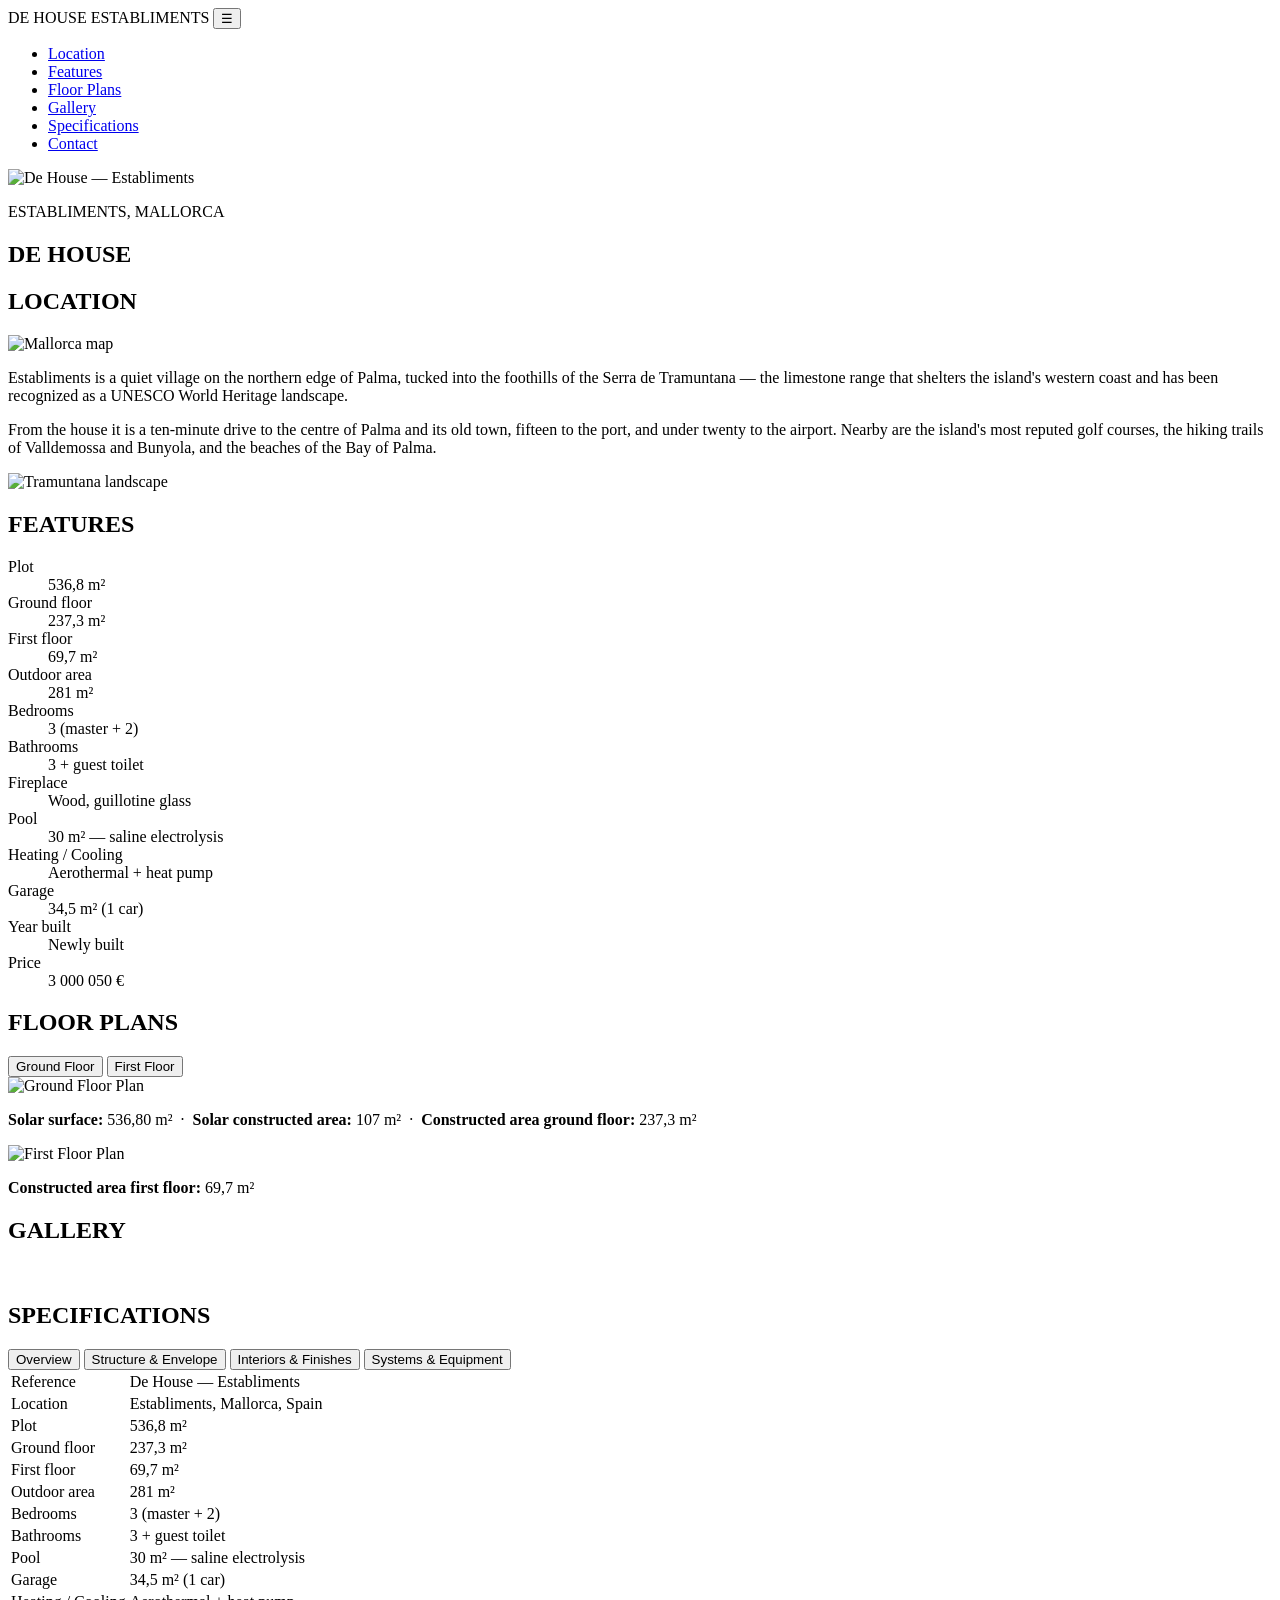
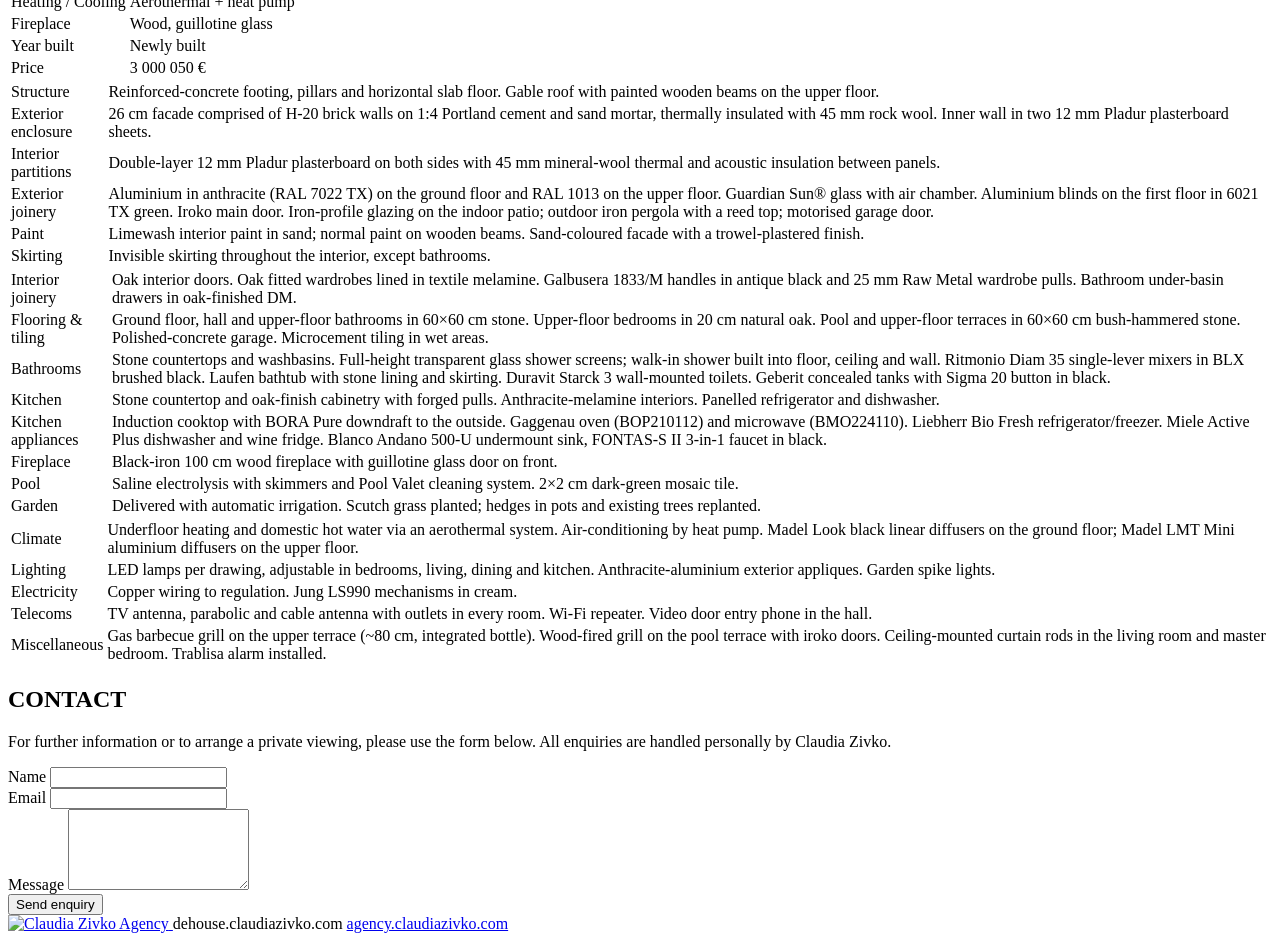
==== index.html @ dafb0674 "image" ====
<!DOCTYPE html>
<html lang="en">
<head>
  <meta charset="UTF-8">
  <meta name="viewport" content="width=device-width, initial-scale=1.0">
  <title>DE HOUSE — Establiments, Mallorca</title>
  <link rel="stylesheet" href="colors_and_type.css">
  <link rel="stylesheet" href="style.css">
</head>
<body>

  <!-- NAV -->
  <nav class="site-nav" id="site-nav">
    <span class="nav-house-name">DE HOUSE ESTABLIMENTS</span>
    <button class="nav-hamburger" id="nav-hamburger" aria-label="Menu">&#9776;</button>
    <ul class="nav-links" id="nav-links">
      <li><a href="#location">Location</a></li>
      <li><a href="#features">Features</a></li>
      <li><a href="#floorplans">Floor Plans</a></li>
      <li><a href="#gallery">Gallery</a></li>
      <li><a href="#specs">Specifications</a></li>
      <li><a href="#contact">Contact</a></li>
    </ul>
  </nav>

  <!-- HERO -->
  <section class="hero" id="hero">
    <img src="photos/1.jpg" alt="De House — Establiments" class="hero-bg">
    <div class="hero-overlay"></div>
    <div class="hero-caption">
      <p class="hero-location">ESTABLIMENTS, MALLORCA</p>
      <h1 class="hero-title">DE HOUSE</h1>
    </div>
  </section>

  <!-- LOCATION -->
  <section class="section" id="location">
    <div class="section-inner">
      <h2 class="section-title">LOCATION</h2>
      <div class="location-layout">
        <div class="location-top">
          <div class="location-map-col">
            <img src="photos/mallorca-map.png" alt="Mallorca map" class="map-img">
          </div>
          <div class="location-copy-col">
            <p class="location-copy">Establiments is a quiet village on the northern edge of Palma, tucked into the foothills of the Serra de Tramuntana — the limestone range that shelters the island's western coast and has been recognized as a UNESCO World Heritage landscape.</p>
            <p class="location-copy">From the house it is a ten-minute drive to the centre of Palma and its old town, fifteen to the port, and under twenty to the airport. Nearby are the island's most reputed golf courses, the hiking trails of Valldemossa and Bunyola, and the beaches of the Bay of Palma.</p>
          </div>
        </div>
        <div class="location-landscape">
          <img src="photos/tramuntana.jpg" alt="Tramuntana landscape" class="landscape-img">
        </div>
      </div>
    </div>
  </section>

  <!-- FEATURES -->
  <section class="section section-alt" id="features">
    <div class="section-inner">
      <h2 class="section-title">FEATURES</h2>
      <div class="features-grid">
        <dl class="feature-list">
          <div class="feature-item"><dt>Plot</dt><dd>536,8 m²</dd></div>
          <div class="feature-item"><dt>Ground floor</dt><dd>237,3 m²</dd></div>
          <div class="feature-item"><dt>First floor</dt><dd>69,7 m²</dd></div>
          <div class="feature-item"><dt>Outdoor area</dt><dd>281 m²</dd></div>
          <div class="feature-item"><dt>Bedrooms</dt><dd>3 (master + 2)</dd></div>
          <div class="feature-item"><dt>Bathrooms</dt><dd>3 + guest toilet</dd></div>
          <div class="feature-item"><dt>Fireplace</dt><dd>Wood, guillotine glass</dd></div>
          <div class="feature-item"><dt>Pool</dt><dd>30 m² — saline electrolysis</dd></div>
          <div class="feature-item"><dt>Heating / Cooling</dt><dd>Aerothermal + heat pump</dd></div>
          <div class="feature-item"><dt>Garage</dt><dd>34,5 m² (1 car)</dd></div>
          <div class="feature-item"><dt>Year built</dt><dd>Newly built</dd></div>
          <div class="feature-item"><dt>Price</dt><dd>3 000 050 €</dd></div>
        </dl>
      </div>
    </div>
  </section>

  <!-- FLOOR PLANS -->
  <section class="section" id="floorplans">
    <div class="section-inner">
      <h2 class="section-title">FLOOR PLANS</h2>
      <div class="tabs">
        <button class="tab-btn active" data-tab="ground">Ground Floor</button>
        <button class="tab-btn" data-tab="first">First Floor</button>
      </div>
      <div class="tab-panels">
        <div class="tab-panel active" id="tab-ground">
          <img src="photos/Ground-Floor.png" alt="Ground Floor Plan" class="floorplan-img">
          <p class="floorplan-legend"><strong>Solar surface:</strong> 536,80 m² &nbsp;·&nbsp; <strong>Solar constructed area:</strong> 107 m² &nbsp;·&nbsp; <strong>Constructed area ground floor:</strong> 237,3 m²</p>
        </div>
        <div class="tab-panel" id="tab-first">
          <img src="photos/First-Floor.png" alt="First Floor Plan" class="floorplan-img">
          <p class="floorplan-legend"><strong>Constructed area first floor:</strong> 69,7 m²</p>
        </div>
      </div>
    </div>
  </section>

  <!-- GALLERY -->
  <section class="section section-alt" id="gallery">
    <div class="section-inner">
      <h2 class="section-title">GALLERY</h2>
      <div class="photo-grid" id="gallery-grid">
        <img src="photos/2.jpg" alt="" class="grid-photo" data-index="0">
        <img src="photos/3.jpg" alt="" class="grid-photo" data-index="1">
        <img src="photos/5.jpg" alt="" class="grid-photo" data-index="2">
        <img src="photos/6.jpg" alt="" class="grid-photo" data-index="3">
        <img src="photos/8.jpg" alt="" class="grid-photo" data-index="4">
        <img src="photos/9.jpg" alt="" class="grid-photo" data-index="5">
        <img src="photos/10.jpg" alt="" class="grid-photo" data-index="6">
        <img src="photos/11.jpg" alt="" class="grid-photo" data-index="7">
        <img src="photos/13.jpg" alt="" class="grid-photo" data-index="8">
        <img src="photos/14.jpg" alt="" class="grid-photo" data-index="9">
        <img src="photos/15.jpg" alt="" class="grid-photo" data-index="10">
        <img src="photos/17.jpg" alt="" class="grid-photo" data-index="11">
        <img src="photos/18.jpg" alt="" class="grid-photo" data-index="12">
        <img src="photos/19.jpg" alt="" class="grid-photo" data-index="13">
        <img src="photos/21.jpg" alt="" class="grid-photo" data-index="14">
        <img src="photos/23.jpg" alt="" class="grid-photo" data-index="15">
        <img src="photos/24.jpg" alt="" class="grid-photo" data-index="16">
        <img src="photos/26.jpg" alt="" class="grid-photo" data-index="17">
      </div>
    </div>
  </section>

  <!-- SPECIFICATIONS -->
  <section class="section" id="specs">
    <div class="section-inner">
      <h2 class="section-title">SPECIFICATIONS</h2>
      <div class="specs-tabs">
        <button class="spec-tab-btn active" data-spec="overview">Overview</button>
        <button class="spec-tab-btn" data-spec="structure">Structure &amp; Envelope</button>
        <button class="spec-tab-btn" data-spec="interiors">Interiors &amp; Finishes</button>
        <button class="spec-tab-btn" data-spec="systems">Systems &amp; Equipment</button>
      </div>

      <!-- Tab: Overview -->
      <div class="spec-tab-panel active" id="spec-overview">
        <table class="specs-table">
          <tbody>
            <tr><td class="spec-label">Reference</td><td>De House — Establiments</td></tr>
            <tr><td class="spec-label">Location</td><td>Establiments, Mallorca, Spain</td></tr>
            <tr><td class="spec-label">Plot</td><td>536,8 m²</td></tr>
            <tr><td class="spec-label">Ground floor</td><td>237,3 m²</td></tr>
            <tr><td class="spec-label">First floor</td><td>69,7 m²</td></tr>
            <tr><td class="spec-label">Outdoor area</td><td>281 m²</td></tr>
            <tr><td class="spec-label">Bedrooms</td><td>3 (master + 2)</td></tr>
            <tr><td class="spec-label">Bathrooms</td><td>3 + guest toilet</td></tr>
            <tr><td class="spec-label">Pool</td><td>30 m² — saline electrolysis</td></tr>
            <tr><td class="spec-label">Garage</td><td>34,5 m² (1 car)</td></tr>
            <tr><td class="spec-label">Heating / Cooling</td><td>Aerothermal + heat pump</td></tr>
            <tr><td class="spec-label">Fireplace</td><td>Wood, guillotine glass</td></tr>
            <tr><td class="spec-label">Year built</td><td>Newly built</td></tr>
            <tr><td class="spec-label">Price</td><td>3 000 050 €</td></tr>
          </tbody>
        </table>
      </div>

      <!-- Tab: Structure & Envelope -->
      <div class="spec-tab-panel" id="spec-structure">
        <table class="specs-table">
          <tbody>
            <tr><td class="spec-label">Structure</td><td>Reinforced-concrete footing, pillars and horizontal slab floor. Gable roof with painted wooden beams on the upper floor.</td></tr>
            <tr><td class="spec-label">Exterior enclosure</td><td>26 cm facade comprised of H-20 brick walls on 1:4 Portland cement and sand mortar, thermally insulated with 45 mm rock wool. Inner wall in two 12 mm Pladur plasterboard sheets.</td></tr>
            <tr><td class="spec-label">Interior partitions</td><td>Double-layer 12 mm Pladur plasterboard on both sides with 45 mm mineral-wool thermal and acoustic insulation between panels.</td></tr>
            <tr><td class="spec-label">Exterior joinery</td><td>Aluminium in anthracite (RAL 7022 TX) on the ground floor and RAL 1013 on the upper floor. Guardian Sun® glass with air chamber. Aluminium blinds on the first floor in 6021 TX green. Iroko main door. Iron-profile glazing on the indoor patio; outdoor iron pergola with a reed top; motorised garage door.</td></tr>
            <tr><td class="spec-label">Paint</td><td>Limewash interior paint in sand; normal paint on wooden beams. Sand-coloured facade with a trowel-plastered finish.</td></tr>
            <tr><td class="spec-label">Skirting</td><td>Invisible skirting throughout the interior, except bathrooms.</td></tr>
          </tbody>
        </table>
      </div>

      <!-- Tab: Interiors & Finishes -->
      <div class="spec-tab-panel" id="spec-interiors">
        <table class="specs-table">
          <tbody>
            <tr><td class="spec-label">Interior joinery</td><td>Oak interior doors. Oak fitted wardrobes lined in textile melamine. Galbusera 1833/M handles in antique black and 25 mm Raw Metal wardrobe pulls. Bathroom under-basin drawers in oak-finished DM.</td></tr>
            <tr><td class="spec-label">Flooring &amp; tiling</td><td>Ground floor, hall and upper-floor bathrooms in 60×60 cm stone. Upper-floor bedrooms in 20 cm natural oak. Pool and upper-floor terraces in 60×60 cm bush-hammered stone. Polished-concrete garage. Microcement tiling in wet areas.</td></tr>
            <tr><td class="spec-label">Bathrooms</td><td>Stone countertops and washbasins. Full-height transparent glass shower screens; walk-in shower built into floor, ceiling and wall. Ritmonio Diam 35 single-lever mixers in BLX brushed black. Laufen bathtub with stone lining and skirting. Duravit Starck 3 wall-mounted toilets. Geberit concealed tanks with Sigma 20 button in black.</td></tr>
            <tr><td class="spec-label">Kitchen</td><td>Stone countertop and oak-finish cabinetry with forged pulls. Anthracite-melamine interiors. Panelled refrigerator and dishwasher.</td></tr>
            <tr><td class="spec-label">Kitchen appliances</td><td>Induction cooktop with BORA Pure downdraft to the outside. Gaggenau oven (BOP210112) and microwave (BMO224110). Liebherr Bio Fresh refrigerator/freezer. Miele Active Plus dishwasher and wine fridge. Blanco Andano 500-U undermount sink, FONTAS-S II 3-in-1 faucet in black.</td></tr>
            <tr><td class="spec-label">Fireplace</td><td>Black-iron 100 cm wood fireplace with guillotine glass door on front.</td></tr>
            <tr><td class="spec-label">Pool</td><td>Saline electrolysis with skimmers and Pool Valet cleaning system. 2×2 cm dark-green mosaic tile.</td></tr>
            <tr><td class="spec-label">Garden</td><td>Delivered with automatic irrigation. Scutch grass planted; hedges in pots and existing trees replanted.</td></tr>
          </tbody>
        </table>
      </div>

      <!-- Tab: Systems & Equipment -->
      <div class="spec-tab-panel" id="spec-systems">
        <table class="specs-table">
          <tbody>
            <tr><td class="spec-label">Climate</td><td>Underfloor heating and domestic hot water via an aerothermal system. Air-conditioning by heat pump. Madel Look black linear diffusers on the ground floor; Madel LMT Mini aluminium diffusers on the upper floor.</td></tr>
            <tr><td class="spec-label">Lighting</td><td>LED lamps per drawing, adjustable in bedrooms, living, dining and kitchen. Anthracite-aluminium exterior appliques. Garden spike lights.</td></tr>
            <tr><td class="spec-label">Electricity</td><td>Copper wiring to regulation. Jung LS990 mechanisms in cream.</td></tr>
            <tr><td class="spec-label">Telecoms</td><td>TV antenna, parabolic and cable antenna with outlets in every room. Wi-Fi repeater. Video door entry phone in the hall.</td></tr>
            <tr><td class="spec-label">Miscellaneous</td><td>Gas barbecue grill on the upper terrace (~80 cm, integrated bottle). Wood-fired grill on the pool terrace with iroko doors. Ceiling-mounted curtain rods in the living room and master bedroom. Trablisa alarm installed.</td></tr>
          </tbody>
        </table>
      </div>
    </div>
  </section>

  <!-- CONTACT -->
  <section class="section section-alt" id="contact">
    <div class="section-inner section-contact">
      <h2 class="section-title">CONTACT</h2>
      <p class="body-copy contact-intro">For further information or to arrange a private viewing, please use the form below. All enquiries are handled personally by Claudia Zivko.</p>
      <form class="contact-form" id="contact-form" action="https://formspree.io/f/mkokyreq" method="POST">
        <div class="form-group">
          <label for="name">Name</label>
          <input type="text" id="name" name="name" required autocomplete="name">
        </div>
        <div class="form-group">
          <label for="email">Email</label>
          <input type="email" id="email" name="email" required autocomplete="email">
        </div>
        <div class="form-group">
          <label for="message">Message</label>
          <textarea id="message" name="message" rows="5" required></textarea>
        </div>
        <button type="submit" class="submit-btn">Send enquiry</button>
      </form>
      <p class="contact-success" id="contact-success" hidden>Thank you. Claudia will be in touch shortly.</p>
    </div>
  </section>

  <!-- FOOTER -->
  <footer class="site-footer" id="site-footer">
    <div class="footer-inner">
      <a href="https://agency.claudiazivko.com/" class="footer-agency-link">
        <img src="assets/logo-horizontal.png" alt="Claudia Zivko Agency" class="footer-logo">
      </a>
      <span class="footer-url">dehouse.claudiazivko.com</span>
      <a href="https://agency.claudiazivko.com/" class="footer-agency-link footer-agency-text">agency.claudiazivko.com</a>
    </div>
  </footer>

  <!-- LIGHTBOX -->
  <div class="lightbox" id="lightbox" hidden>
    <button class="lightbox-close" id="lightbox-close" aria-label="Close">&times;</button>
    <button class="lightbox-prev" id="lightbox-prev" aria-label="Previous">&#8592;</button>
    <img src="" alt="" class="lightbox-img" id="lightbox-img">
    <button class="lightbox-next" id="lightbox-next" aria-label="Next">&#8594;</button>
  </div>

  <script src="script.js"></script>
</body>
</html>
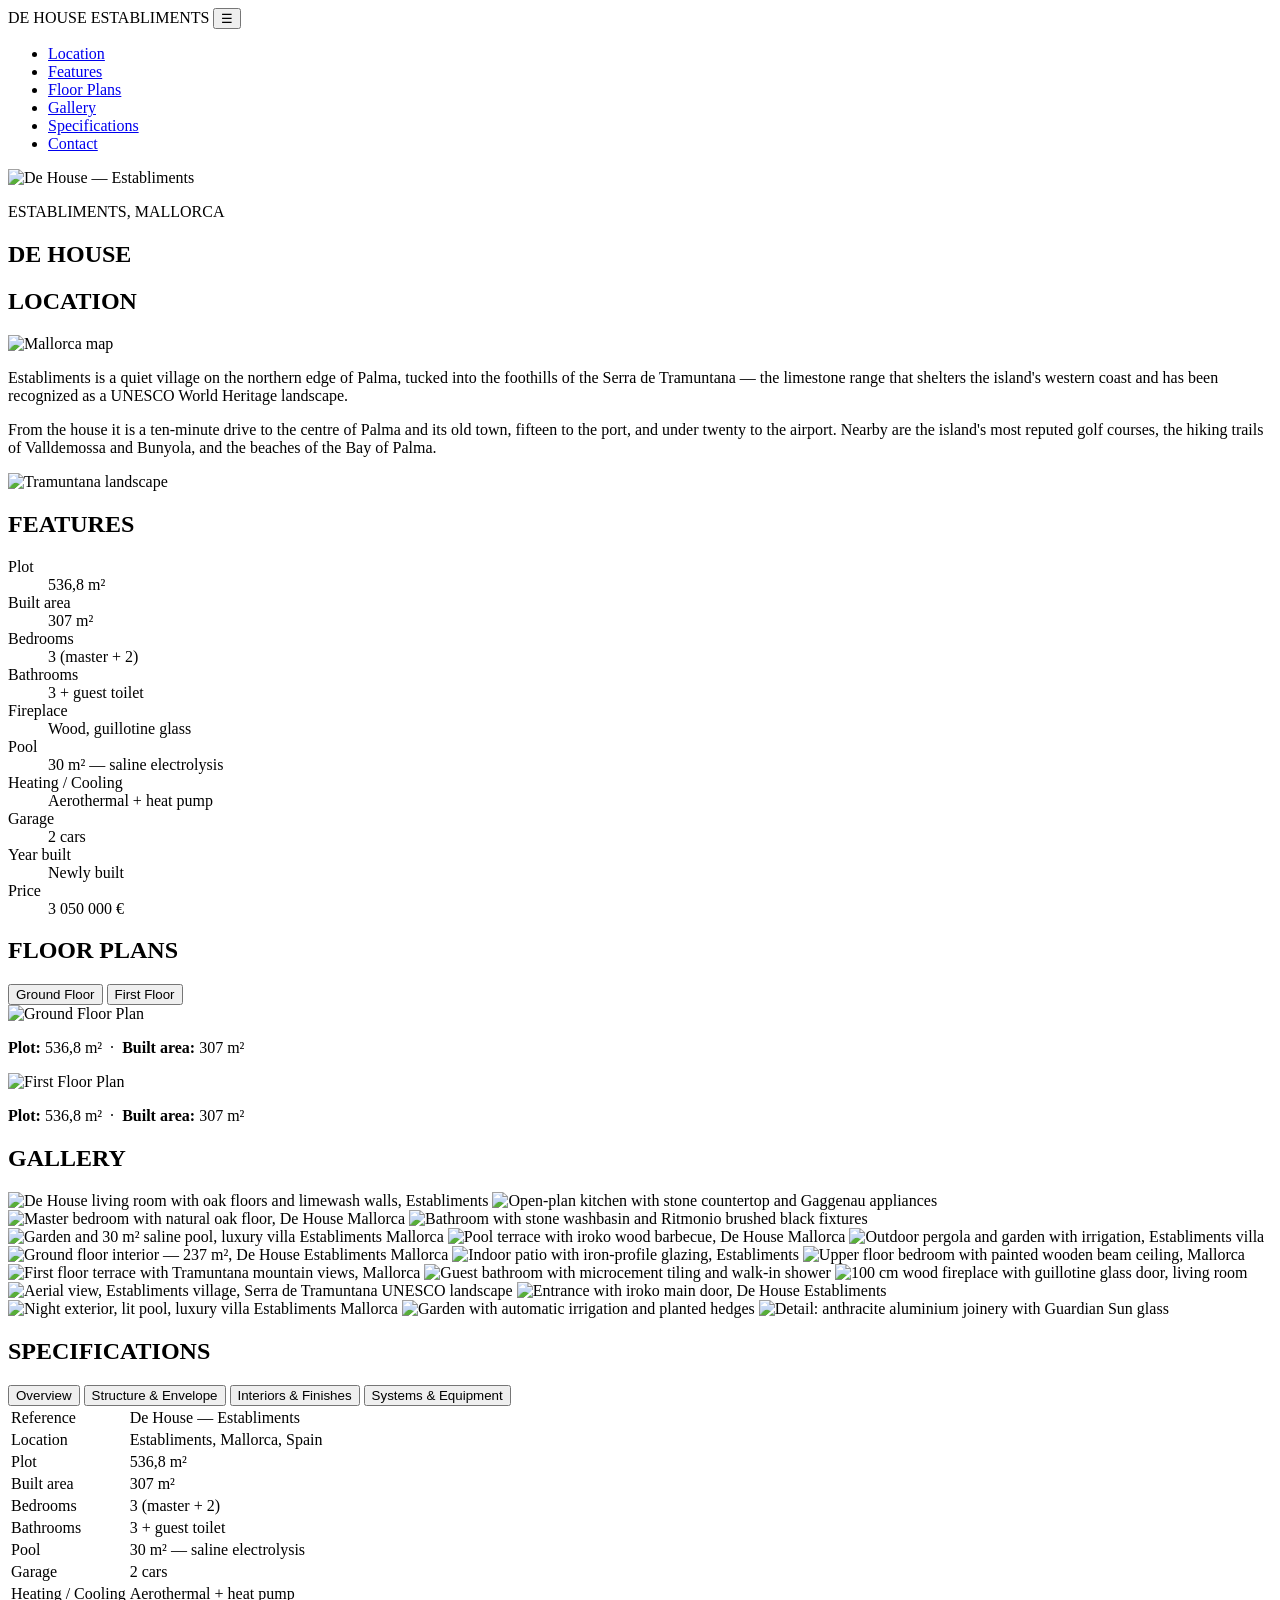
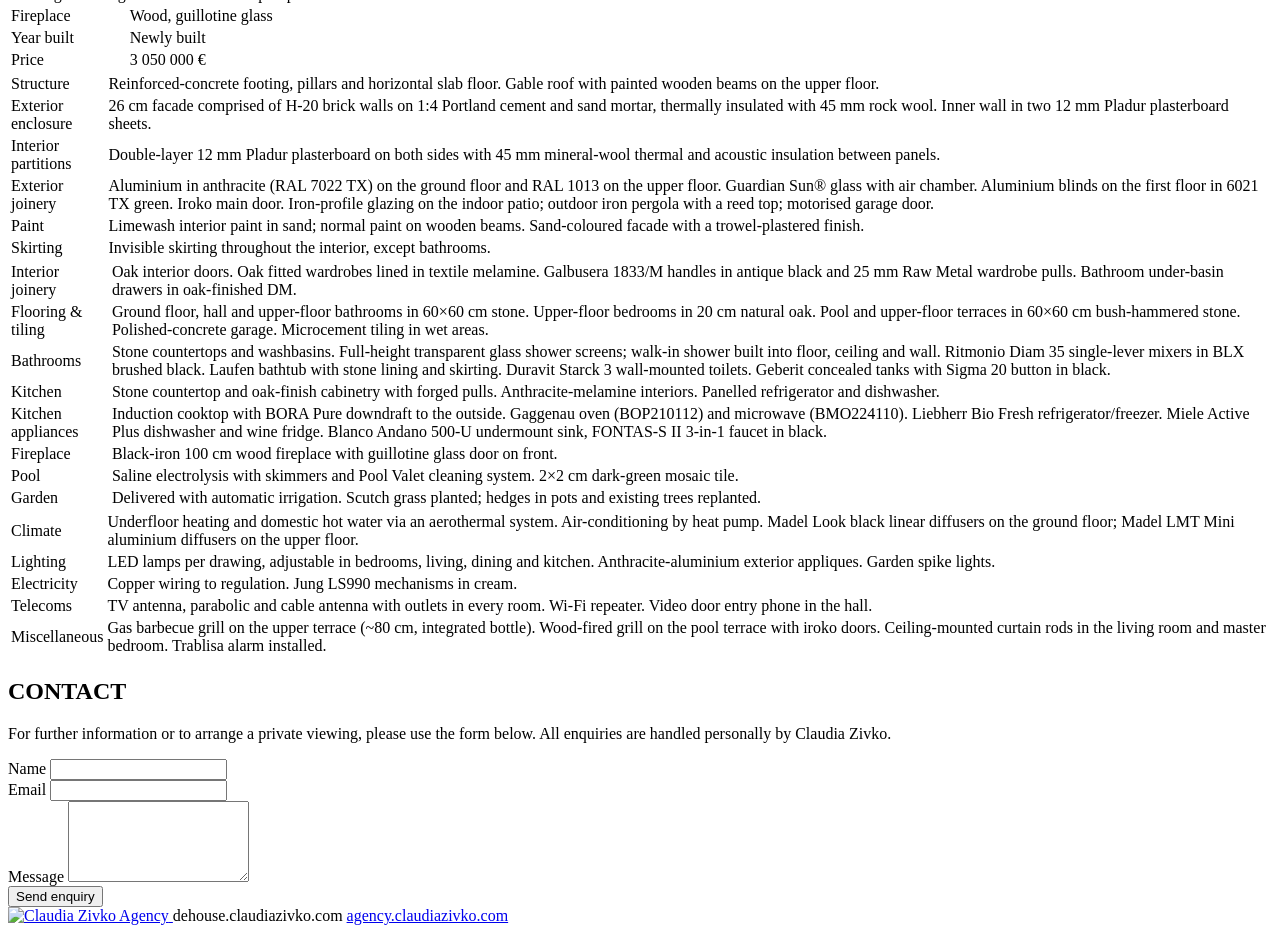
==== commit 4fce23d7: "Update property data: built area, price, garage, floor plan legends - Replace Ground/First floor + O" ====
--- a/index.html
+++ b/index.html
@@ -3,7 +3,39 @@
 <head>
   <meta charset="UTF-8">
   <meta name="viewport" content="width=device-width, initial-scale=1.0">
-  <title>DE HOUSE — Establiments, Mallorca</title>
+
+  <!-- Primary SEO -->
+  <title>De House — Luxury Villa for Sale in Establiments, Mallorca | 3 050 000 €</title>
+  <meta name="description" content="Newly built 3-bedroom luxury villa in Establiments, Mallorca. 536 m² plot, pool, Tramuntana views, 10 min from Palma. Priced at 3 050 000 €. Private sale.">
+  <meta name="robots" content="index, follow">
+  <link rel="canonical" href="https://dehouse.claudiazivko.com/">
+
+  <!-- Hreflang: English only, x-default signals international intent -->
+  <link rel="alternate" hreflang="x-default" href="https://dehouse.claudiazivko.com/">
+  <link rel="alternate" hreflang="en" href="https://dehouse.claudiazivko.com/">
+
+  <!-- Open Graph -->
+  <meta property="og:type" content="website">
+  <meta property="og:title" content="De House — Luxury Villa in Establiments, Mallorca">
+  <meta property="og:description" content="Newly built 3-bedroom villa with pool and Tramuntana views, 10 min from Palma. 536 m² plot. 3 050 000 €.">
+  <meta property="og:url" content="https://dehouse.claudiazivko.com/">
+  <meta property="og:image" content="https://dehouse.claudiazivko.com/photos/1.jpg">
+  <meta property="og:image:width" content="1200">
+  <meta property="og:image:height" content="800">
+  <meta property="og:locale" content="en_GB">
+  <meta property="og:locale:alternate" content="de_DE">
+  <meta property="og:locale:alternate" content="fr_FR">
+  <meta property="og:site_name" content="De House — Establiments">
+
+  <!-- Twitter Card -->
+  <meta name="twitter:card" content="summary_large_image">
+  <meta name="twitter:title" content="De House — Luxury Villa in Establiments, Mallorca">
+  <meta name="twitter:description" content="Newly built 3-bedroom villa with pool, 10 min from Palma. 536 m² plot. 3 050 000 €.">
+  <meta name="twitter:image" content="https://dehouse.claudiazivko.com/photos/1.jpg">
+
+  <!-- Google Search Console verification — replace with real code from GSC -->
+  <meta name="google-site-verification" content="FiU-iV3Y51I0BJJZxSwWlIxRJF8kvoWZKI1OLbs8O7E">
+
   <link rel="stylesheet" href="colors_and_type.css">
   <link rel="stylesheet" href="style.css">
 </head>
@@ -61,17 +93,15 @@
       <div class="features-grid">
         <dl class="feature-list">
           <div class="feature-item"><dt>Plot</dt><dd>536,8 m²</dd></div>
-          <div class="feature-item"><dt>Ground floor</dt><dd>237,3 m²</dd></div>
-          <div class="feature-item"><dt>First floor</dt><dd>69,7 m²</dd></div>
-          <div class="feature-item"><dt>Outdoor area</dt><dd>281 m²</dd></div>
+          <div class="feature-item"><dt>Built area</dt><dd>307 m²</dd></div>
           <div class="feature-item"><dt>Bedrooms</dt><dd>3 (master + 2)</dd></div>
           <div class="feature-item"><dt>Bathrooms</dt><dd>3 + guest toilet</dd></div>
           <div class="feature-item"><dt>Fireplace</dt><dd>Wood, guillotine glass</dd></div>
           <div class="feature-item"><dt>Pool</dt><dd>30 m² — saline electrolysis</dd></div>
           <div class="feature-item"><dt>Heating / Cooling</dt><dd>Aerothermal + heat pump</dd></div>
-          <div class="feature-item"><dt>Garage</dt><dd>34,5 m² (1 car)</dd></div>
+          <div class="feature-item"><dt>Garage</dt><dd>2 cars</dd></div>
           <div class="feature-item"><dt>Year built</dt><dd>Newly built</dd></div>
-          <div class="feature-item"><dt>Price</dt><dd>3 000 050 €</dd></div>
+          <div class="feature-item"><dt>Price</dt><dd>3 050 000 €</dd></div>
         </dl>
       </div>
     </div>
@@ -88,11 +118,11 @@
       <div class="tab-panels">
         <div class="tab-panel active" id="tab-ground">
           <img src="photos/Ground-Floor.png" alt="Ground Floor Plan" class="floorplan-img">
-          <p class="floorplan-legend"><strong>Solar surface:</strong> 536,80 m² &nbsp;·&nbsp; <strong>Solar constructed area:</strong> 107 m² &nbsp;·&nbsp; <strong>Constructed area ground floor:</strong> 237,3 m²</p>
+          <p class="floorplan-legend"><strong>Plot:</strong> 536,8 m² &nbsp;·&nbsp; <strong>Built area:</strong> 307 m²</p>
         </div>
         <div class="tab-panel" id="tab-first">
           <img src="photos/First-Floor.png" alt="First Floor Plan" class="floorplan-img">
-          <p class="floorplan-legend"><strong>Constructed area first floor:</strong> 69,7 m²</p>
+          <p class="floorplan-legend"><strong>Plot:</strong> 536,8 m² &nbsp;·&nbsp; <strong>Built area:</strong> 307 m²</p>
         </div>
       </div>
     </div>
@@ -103,24 +133,24 @@
     <div class="section-inner">
       <h2 class="section-title">GALLERY</h2>
       <div class="photo-grid" id="gallery-grid">
-        <img src="photos/2.jpg" alt="" class="grid-photo" data-index="0">
-        <img src="photos/3.jpg" alt="" class="grid-photo" data-index="1">
-        <img src="photos/5.jpg" alt="" class="grid-photo" data-index="2">
-        <img src="photos/6.jpg" alt="" class="grid-photo" data-index="3">
-        <img src="photos/8.jpg" alt="" class="grid-photo" data-index="4">
-        <img src="photos/9.jpg" alt="" class="grid-photo" data-index="5">
-        <img src="photos/10.jpg" alt="" class="grid-photo" data-index="6">
-        <img src="photos/11.jpg" alt="" class="grid-photo" data-index="7">
-        <img src="photos/13.jpg" alt="" class="grid-photo" data-index="8">
-        <img src="photos/14.jpg" alt="" class="grid-photo" data-index="9">
-        <img src="photos/15.jpg" alt="" class="grid-photo" data-index="10">
-        <img src="photos/17.jpg" alt="" class="grid-photo" data-index="11">
-        <img src="photos/18.jpg" alt="" class="grid-photo" data-index="12">
-        <img src="photos/19.jpg" alt="" class="grid-photo" data-index="13">
-        <img src="photos/21.jpg" alt="" class="grid-photo" data-index="14">
-        <img src="photos/23.jpg" alt="" class="grid-photo" data-index="15">
-        <img src="photos/24.jpg" alt="" class="grid-photo" data-index="16">
-        <img src="photos/26.jpg" alt="" class="grid-photo" data-index="17">
+        <img src="photos/2.jpg" alt="De House living room with oak floors and limewash walls, Establiments" class="grid-photo" data-index="0" loading="lazy">
+        <img src="photos/3.jpg" alt="Open-plan kitchen with stone countertop and Gaggenau appliances" class="grid-photo" data-index="1" loading="lazy">
+        <img src="photos/5.jpg" alt="Master bedroom with natural oak floor, De House Mallorca" class="grid-photo" data-index="2" loading="lazy">
+        <img src="photos/6.jpg" alt="Bathroom with stone washbasin and Ritmonio brushed black fixtures" class="grid-photo" data-index="3" loading="lazy">
+        <img src="photos/8.jpg" alt="Garden and 30 m² saline pool, luxury villa Establiments Mallorca" class="grid-photo" data-index="4" loading="lazy">
+        <img src="photos/9.jpg" alt="Pool terrace with iroko wood barbecue, De House Mallorca" class="grid-photo" data-index="5" loading="lazy">
+        <img src="photos/10.jpg" alt="Outdoor pergola and garden with irrigation, Establiments villa" class="grid-photo" data-index="6" loading="lazy">
+        <img src="photos/11.jpg" alt="Ground floor interior — 237 m², De House Establiments Mallorca" class="grid-photo" data-index="7" loading="lazy">
+        <img src="photos/13.jpg" alt="Indoor patio with iron-profile glazing, Establiments" class="grid-photo" data-index="8" loading="lazy">
+        <img src="photos/14.jpg" alt="Upper floor bedroom with painted wooden beam ceiling, Mallorca" class="grid-photo" data-index="9" loading="lazy">
+        <img src="photos/15.jpg" alt="First floor terrace with Tramuntana mountain views, Mallorca" class="grid-photo" data-index="10" loading="lazy">
+        <img src="photos/17.jpg" alt="Guest bathroom with microcement tiling and walk-in shower" class="grid-photo" data-index="11" loading="lazy">
+        <img src="photos/18.jpg" alt="100 cm wood fireplace with guillotine glass door, living room" class="grid-photo" data-index="12" loading="lazy">
+        <img src="photos/19.jpg" alt="Aerial view, Establiments village, Serra de Tramuntana UNESCO landscape" class="grid-photo" data-index="13" loading="lazy">
+        <img src="photos/21.jpg" alt="Entrance with iroko main door, De House Establiments" class="grid-photo" data-index="14" loading="lazy">
+        <img src="photos/23.jpg" alt="Night exterior, lit pool, luxury villa Establiments Mallorca" class="grid-photo" data-index="15" loading="lazy">
+        <img src="photos/24.jpg" alt="Garden with automatic irrigation and planted hedges" class="grid-photo" data-index="16" loading="lazy">
+        <img src="photos/26.jpg" alt="Detail: anthracite aluminium joinery with Guardian Sun glass" class="grid-photo" data-index="17" loading="lazy">
       </div>
     </div>
   </section>
@@ -143,17 +173,15 @@
             <tr><td class="spec-label">Reference</td><td>De House — Establiments</td></tr>
             <tr><td class="spec-label">Location</td><td>Establiments, Mallorca, Spain</td></tr>
             <tr><td class="spec-label">Plot</td><td>536,8 m²</td></tr>
-            <tr><td class="spec-label">Ground floor</td><td>237,3 m²</td></tr>
-            <tr><td class="spec-label">First floor</td><td>69,7 m²</td></tr>
-            <tr><td class="spec-label">Outdoor area</td><td>281 m²</td></tr>
+            <tr><td class="spec-label">Built area</td><td>307 m²</td></tr>
             <tr><td class="spec-label">Bedrooms</td><td>3 (master + 2)</td></tr>
             <tr><td class="spec-label">Bathrooms</td><td>3 + guest toilet</td></tr>
             <tr><td class="spec-label">Pool</td><td>30 m² — saline electrolysis</td></tr>
-            <tr><td class="spec-label">Garage</td><td>34,5 m² (1 car)</td></tr>
+            <tr><td class="spec-label">Garage</td><td>2 cars</td></tr>
             <tr><td class="spec-label">Heating / Cooling</td><td>Aerothermal + heat pump</td></tr>
             <tr><td class="spec-label">Fireplace</td><td>Wood, guillotine glass</td></tr>
             <tr><td class="spec-label">Year built</td><td>Newly built</td></tr>
-            <tr><td class="spec-label">Price</td><td>3 000 050 €</td></tr>
+            <tr><td class="spec-label">Price</td><td>3 050 000 €</td></tr>
           </tbody>
         </table>
       </div>
@@ -247,5 +275,54 @@
   </div>
 
   <script src="script.js"></script>
+
+  <!-- Structured Data: RealEstateListing schema for Google rich results -->
+  <script type="application/ld+json">
+  {
+    "@context": "https://schema.org",
+    "@type": "RealEstateListing",
+    "name": "De House — Establiments, Mallorca",
+    "description": "Newly built luxury villa in Establiments, Mallorca. 3 bedrooms, 3 bathrooms, 30 m² saline pool, 536.8 m² plot, Tramuntana views. 10 minutes from the centre of Palma.",
+    "url": "https://dehouse.claudiazivko.com/",
+    "image": [
+      "https://dehouse.claudiazivko.com/photos/1.jpg",
+      "https://dehouse.claudiazivko.com/photos/2.jpg",
+      "https://dehouse.claudiazivko.com/photos/3.jpg"
+    ],
+    "datePosted": "2026-04-25",
+    "offers": {
+      "@type": "Offer",
+      "price": "3000050",
+      "priceCurrency": "EUR",
+      "availability": "https://schema.org/InStock"
+    },
+    "address": {
+      "@type": "PostalAddress",
+      "streetAddress": "Establiments",
+      "addressLocality": "Palma",
+      "addressRegion": "Illes Balears",
+      "addressCountry": "ES"
+    },
+    "floorSize": {
+      "@type": "QuantitativeValue",
+      "value": "307",
+      "unitCode": "MTK"
+    },
+    "numberOfRooms": 3,
+    "numberOfBathroomsTotal": 3,
+    "amenityFeature": [
+      {"@type": "LocationFeatureSpecification", "name": "Swimming Pool", "value": true},
+      {"@type": "LocationFeatureSpecification", "name": "Garage", "value": true},
+      {"@type": "LocationFeatureSpecification", "name": "Fireplace", "value": true},
+      {"@type": "LocationFeatureSpecification", "name": "Garden", "value": true},
+      {"@type": "LocationFeatureSpecification", "name": "Underfloor Heating", "value": true}
+    ],
+    "seller": {
+      "@type": "Person",
+      "name": "Claudia Zivko",
+      "url": "https://agency.claudiazivko.com/"
+    }
+  }
+  </script>
 </body>
 </html>
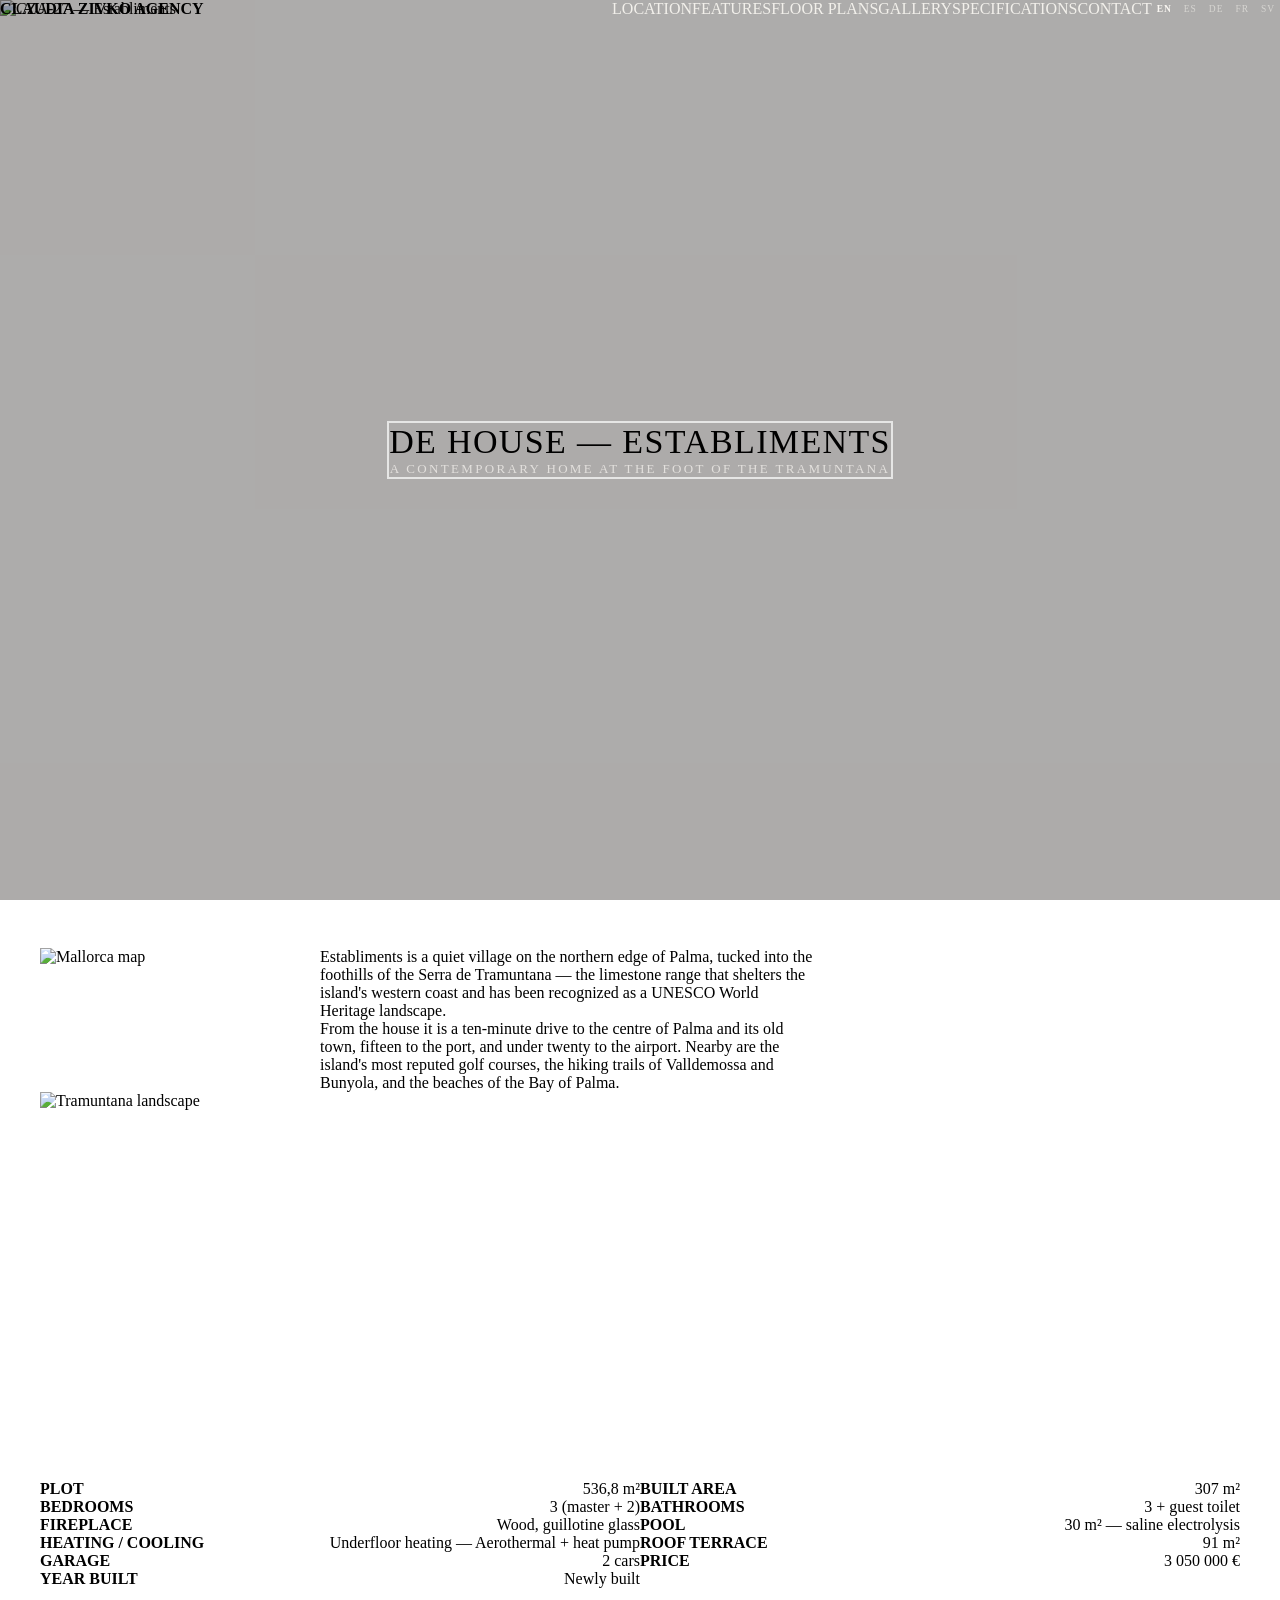
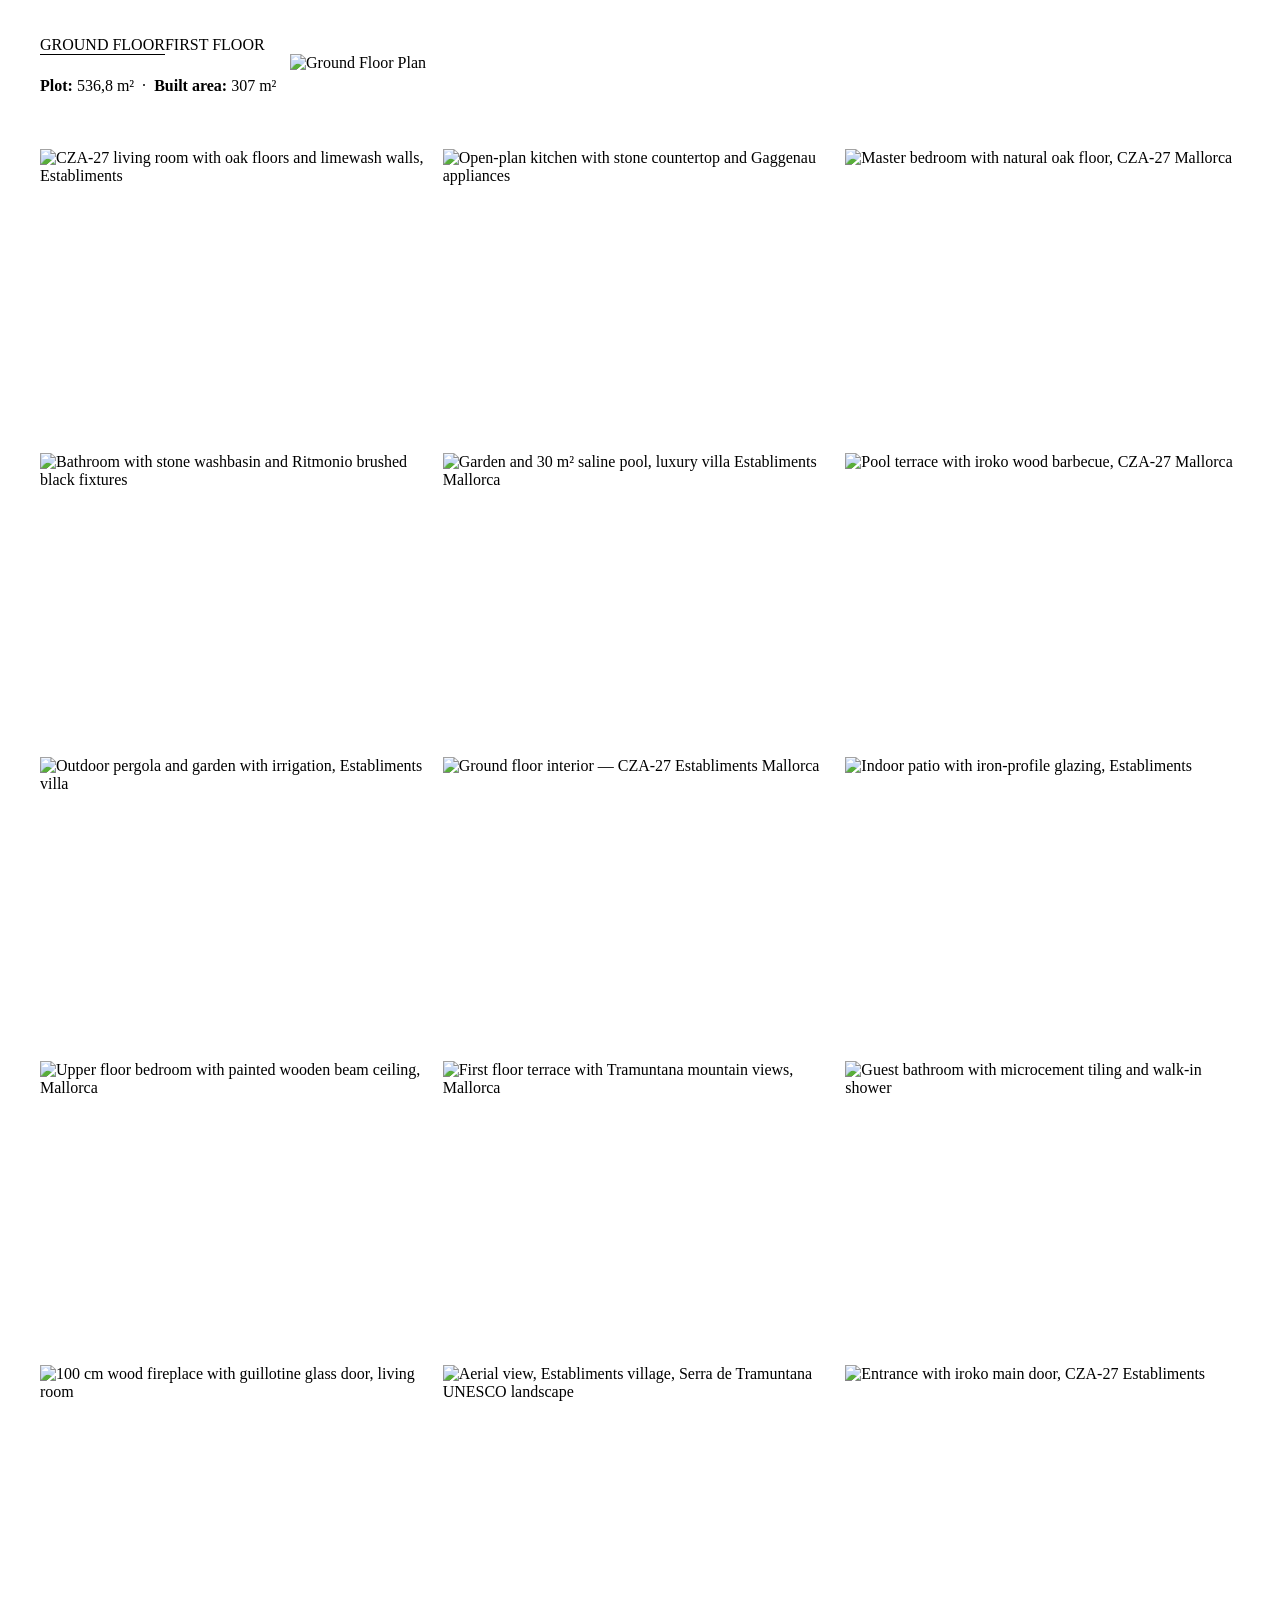
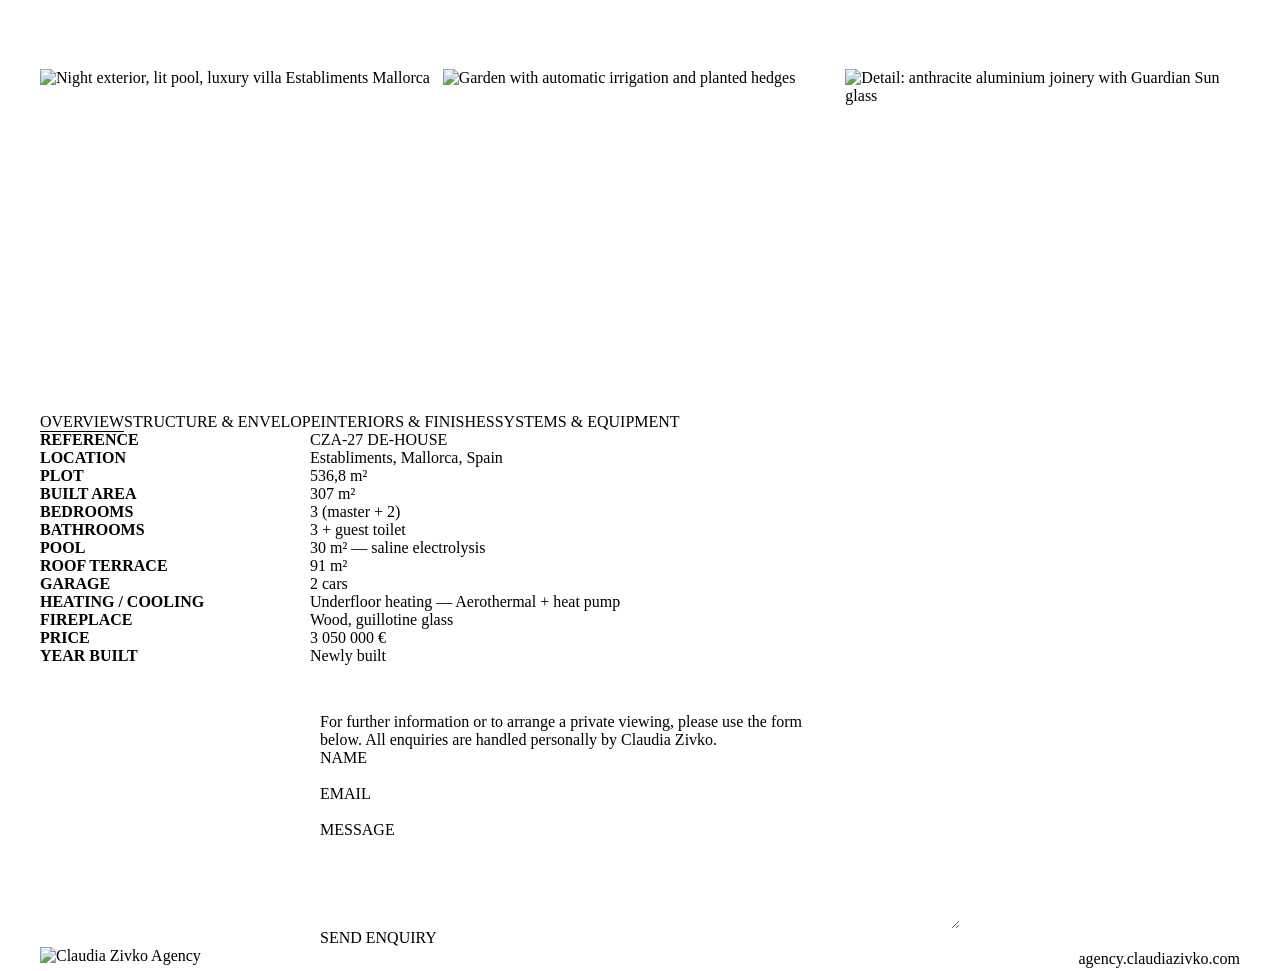
==== commit bb26f524: "Rename to DE House Establiments, add hero tagline, update ref - Hero title: DE HOUSE — ESTABLIMENTS " ====
--- a/index.html
+++ b/index.html
@@ -5,18 +5,22 @@
   <meta name="viewport" content="width=device-width, initial-scale=1.0">
 
   <!-- Primary SEO -->
-  <title>De House — Luxury Villa for Sale in Establiments, Mallorca | 3 050 000 €</title>
-  <meta name="description" content="Newly built 3-bedroom luxury villa in Establiments, Mallorca. 536 m² plot, pool, Tramuntana views, 10 min from Palma. Priced at 3 050 000 €. Private sale.">
+  <title>DE House Establiments — Mallorca | 3 050 000 €</title>
+  <meta name="description" content="DE House Establiments — a contemporary new built home at the foot of the Tramuntana, Mallorca. 536 m² plot, pool, 10 min from Palma. 3 050 000 €.">
   <meta name="robots" content="index, follow">
   <link rel="canonical" href="https://dehouse.claudiazivko.com/">
 
-  <!-- Hreflang: English only, x-default signals international intent -->
+  <!-- Hreflang -->
   <link rel="alternate" hreflang="x-default" href="https://dehouse.claudiazivko.com/">
   <link rel="alternate" hreflang="en" href="https://dehouse.claudiazivko.com/">
+  <link rel="alternate" hreflang="es" href="https://dehouse.claudiazivko.com/">
+  <link rel="alternate" hreflang="de" href="https://dehouse.claudiazivko.com/">
+  <link rel="alternate" hreflang="fr" href="https://dehouse.claudiazivko.com/">
+  <link rel="alternate" hreflang="sv" href="https://dehouse.claudiazivko.com/">
 
   <!-- Open Graph -->
   <meta property="og:type" content="website">
-  <meta property="og:title" content="De House — Luxury Villa in Establiments, Mallorca">
+  <meta property="og:title" content="DE House Establiments — Mallorca">
   <meta property="og:description" content="Newly built 3-bedroom villa with pool and Tramuntana views, 10 min from Palma. 536 m² plot. 3 050 000 €.">
   <meta property="og:url" content="https://dehouse.claudiazivko.com/">
   <meta property="og:image" content="https://dehouse.claudiazivko.com/photos/1.jpg">
@@ -25,15 +29,16 @@
   <meta property="og:locale" content="en_GB">
   <meta property="og:locale:alternate" content="de_DE">
   <meta property="og:locale:alternate" content="fr_FR">
-  <meta property="og:site_name" content="De House — Establiments">
+  <meta property="og:locale:alternate" content="es_ES">
+  <meta property="og:locale:alternate" content="sv_SE">
+  <meta property="og:site_name" content="CZA-27 — Establiments">
 
   <!-- Twitter Card -->
   <meta name="twitter:card" content="summary_large_image">
-  <meta name="twitter:title" content="De House — Luxury Villa in Establiments, Mallorca">
+  <meta name="twitter:title" content="DE House Establiments — Mallorca">
   <meta name="twitter:description" content="Newly built 3-bedroom villa with pool, 10 min from Palma. 536 m² plot. 3 050 000 €.">
   <meta name="twitter:image" content="https://dehouse.claudiazivko.com/photos/1.jpg">
 
-  <!-- Google Search Console verification — replace with real code from GSC -->
   <meta name="google-site-verification" content="FiU-iV3Y51I0BJJZxSwWlIxRJF8kvoWZKI1OLbs8O7E">
 
   <link rel="stylesheet" href="colors_and_type.css">
@@ -43,40 +48,54 @@
 
   <!-- NAV -->
   <nav class="site-nav" id="site-nav">
-    <span class="nav-house-name">DE HOUSE ESTABLIMENTS</span>
+    <a href="#hero" class="nav-house-name">CLAUDIA ZIVKO AGENCY</a>
     <button class="nav-hamburger" id="nav-hamburger" aria-label="Menu">&#9776;</button>
     <ul class="nav-links" id="nav-links">
-      <li><a href="#location">Location</a></li>
-      <li><a href="#features">Features</a></li>
-      <li><a href="#floorplans">Floor Plans</a></li>
-      <li><a href="#gallery">Gallery</a></li>
-      <li><a href="#specs">Specifications</a></li>
-      <li><a href="#contact">Contact</a></li>
+      <li><a href="#location" data-i18n="nav.location">Location</a></li>
+      <li><a href="#features" data-i18n="nav.features">Features</a></li>
+      <li><a href="#floorplans" data-i18n="nav.floor_plans">Floor Plans</a></li>
+      <li><a href="#gallery" data-i18n="nav.gallery">Gallery</a></li>
+      <li><a href="#specs" data-i18n="nav.specifications">Specifications</a></li>
+      <li><a href="#contact" data-i18n="nav.contact">Contact</a></li>
     </ul>
+    <div class="lang-switcher">
+      <button class="lang-btn active" data-lang="en">EN</button>
+      <button class="lang-btn" data-lang="es">ES</button>
+      <button class="lang-btn" data-lang="de">DE</button>
+      <button class="lang-btn" data-lang="fr">FR</button>
+      <button class="lang-btn" data-lang="sv">SV</button>
+      <select class="lang-select" aria-label="Language">
+        <option value="en">EN</option>
+        <option value="es">ES</option>
+        <option value="de">DE</option>
+        <option value="fr">FR</option>
+        <option value="sv">SV</option>
+      </select>
+    </div>
   </nav>
 
   <!-- HERO -->
   <section class="hero" id="hero">
-    <img src="photos/1.jpg" alt="De House — Establiments" class="hero-bg">
+    <img src="photos/1.jpg" alt="CZA-27 — Establiments" class="hero-bg">
     <div class="hero-overlay"></div>
     <div class="hero-caption">
-      <p class="hero-location">ESTABLIMENTS, MALLORCA</p>
-      <h1 class="hero-title">DE HOUSE</h1>
+      <h1 class="hero-title" data-i18n="hero.title">DE HOUSE — ESTABLIMENTS</h1>
+      <p class="hero-tagline" data-i18n="hero.tagline">a contemporary home at the foot of the Tramuntana</p>
     </div>
   </section>
 
   <!-- LOCATION -->
   <section class="section" id="location">
     <div class="section-inner">
-      <h2 class="section-title">LOCATION</h2>
+      <h2 class="section-title" data-i18n="sections.location">LOCATION</h2>
       <div class="location-layout">
         <div class="location-top">
           <div class="location-map-col">
             <img src="photos/mallorca-map.png" alt="Mallorca map" class="map-img">
           </div>
           <div class="location-copy-col">
-            <p class="location-copy">Establiments is a quiet village on the northern edge of Palma, tucked into the foothills of the Serra de Tramuntana — the limestone range that shelters the island's western coast and has been recognized as a UNESCO World Heritage landscape.</p>
-            <p class="location-copy">From the house it is a ten-minute drive to the centre of Palma and its old town, fifteen to the port, and under twenty to the airport. Nearby are the island's most reputed golf courses, the hiking trails of Valldemossa and Bunyola, and the beaches of the Bay of Palma.</p>
+            <p class="location-copy" data-i18n="location.copy_1">Establiments is a quiet village on the northern edge of Palma, tucked into the foothills of the Serra de Tramuntana — the limestone range that shelters the island's western coast and has been recognized as a UNESCO World Heritage landscape.</p>
+            <p class="location-copy" data-i18n="location.copy_2">From the house it is a ten-minute drive to the centre of Palma and its old town, fifteen to the port, and under twenty to the airport. Nearby are the island's most reputed golf courses, the hiking trails of Valldemossa and Bunyola, and the beaches of the Bay of Palma.</p>
           </div>
         </div>
         <div class="location-landscape">
@@ -89,19 +108,20 @@
   <!-- FEATURES -->
   <section class="section section-alt" id="features">
     <div class="section-inner">
-      <h2 class="section-title">FEATURES</h2>
+      <h2 class="section-title" data-i18n="sections.features">FEATURES</h2>
       <div class="features-grid">
         <dl class="feature-list">
-          <div class="feature-item"><dt>Plot</dt><dd>536,8 m²</dd></div>
-          <div class="feature-item"><dt>Built area</dt><dd>307 m²</dd></div>
-          <div class="feature-item"><dt>Bedrooms</dt><dd>3 (master + 2)</dd></div>
-          <div class="feature-item"><dt>Bathrooms</dt><dd>3 + guest toilet</dd></div>
-          <div class="feature-item"><dt>Fireplace</dt><dd>Wood, guillotine glass</dd></div>
-          <div class="feature-item"><dt>Pool</dt><dd>30 m² — saline electrolysis</dd></div>
-          <div class="feature-item"><dt>Heating / Cooling</dt><dd>Aerothermal + heat pump</dd></div>
-          <div class="feature-item"><dt>Garage</dt><dd>2 cars</dd></div>
-          <div class="feature-item"><dt>Year built</dt><dd>Newly built</dd></div>
-          <div class="feature-item"><dt>Price</dt><dd>3 050 000 €</dd></div>
+          <div class="feature-item"><dt data-i18n="features.label.plot">Plot</dt><dd>536,8 m²</dd></div>
+          <div class="feature-item"><dt data-i18n="features.label.built_area">Built area</dt><dd>307 m²</dd></div>
+          <div class="feature-item"><dt data-i18n="features.label.bedrooms">Bedrooms</dt><dd data-i18n="features.value.bedrooms">3 (master + 2)</dd></div>
+          <div class="feature-item"><dt data-i18n="features.label.bathrooms">Bathrooms</dt><dd data-i18n="features.value.bathrooms">3 + guest toilet</dd></div>
+          <div class="feature-item"><dt data-i18n="features.label.fireplace">Fireplace</dt><dd data-i18n="features.value.fireplace">Wood, guillotine glass</dd></div>
+          <div class="feature-item"><dt data-i18n="features.label.pool">Pool</dt><dd data-i18n="features.value.pool">30 m² — saline electrolysis</dd></div>
+          <div class="feature-item"><dt data-i18n="features.label.heating">Heating / Cooling</dt><dd data-i18n="features.value.heating">Underfloor heating — Aerothermal + heat pump</dd></div>
+          <div class="feature-item"><dt data-i18n="features.label.roof_terrace">Roof terrace</dt><dd>91 m²</dd></div>
+          <div class="feature-item"><dt data-i18n="features.label.garage">Garage</dt><dd data-i18n="features.value.garage">2 cars</dd></div>
+          <div class="feature-item"><dt data-i18n="features.label.price">Price</dt><dd>3 050 000 €</dd></div>
+          <div class="feature-item"><dt data-i18n="features.label.year_built">Year built</dt><dd data-i18n="features.value.year_built">Newly built</dd></div>
         </dl>
       </div>
     </div>
@@ -110,19 +130,19 @@
   <!-- FLOOR PLANS -->
   <section class="section" id="floorplans">
     <div class="section-inner">
-      <h2 class="section-title">FLOOR PLANS</h2>
+      <h2 class="section-title" data-i18n="sections.floor_plans">FLOOR PLANS</h2>
       <div class="tabs">
-        <button class="tab-btn active" data-tab="ground">Ground Floor</button>
-        <button class="tab-btn" data-tab="first">First Floor</button>
+        <button class="tab-btn active" data-tab="ground" data-i18n="floorplans.ground_floor">Ground Floor</button>
+        <button class="tab-btn" data-tab="first" data-i18n="floorplans.first_floor">First Floor</button>
       </div>
       <div class="tab-panels">
         <div class="tab-panel active" id="tab-ground">
           <img src="photos/Ground-Floor.png" alt="Ground Floor Plan" class="floorplan-img">
-          <p class="floorplan-legend"><strong>Plot:</strong> 536,8 m² &nbsp;·&nbsp; <strong>Built area:</strong> 307 m²</p>
+          <p class="floorplan-legend"><strong data-i18n="floorplans.plot_label">Plot:</strong> 536,8 m² &nbsp;·&nbsp; <strong data-i18n="floorplans.built_area_label">Built area:</strong> 307 m²</p>
         </div>
         <div class="tab-panel" id="tab-first">
           <img src="photos/First-Floor.png" alt="First Floor Plan" class="floorplan-img">
-          <p class="floorplan-legend"><strong>Plot:</strong> 536,8 m² &nbsp;·&nbsp; <strong>Built area:</strong> 307 m²</p>
+          <p class="floorplan-legend"><strong data-i18n="floorplans.plot_label">Plot:</strong> 536,8 m² &nbsp;·&nbsp; <strong data-i18n="floorplans.built_area_label">Built area:</strong> 307 m²</p>
         </div>
       </div>
     </div>
@@ -131,23 +151,23 @@
   <!-- GALLERY -->
   <section class="section section-alt" id="gallery">
     <div class="section-inner">
-      <h2 class="section-title">GALLERY</h2>
+      <h2 class="section-title" data-i18n="sections.gallery">GALLERY</h2>
       <div class="photo-grid" id="gallery-grid">
-        <img src="photos/2.jpg" alt="De House living room with oak floors and limewash walls, Establiments" class="grid-photo" data-index="0" loading="lazy">
+        <img src="photos/2.jpg" alt="CZA-27 living room with oak floors and limewash walls, Establiments" class="grid-photo" data-index="0" loading="lazy">
         <img src="photos/3.jpg" alt="Open-plan kitchen with stone countertop and Gaggenau appliances" class="grid-photo" data-index="1" loading="lazy">
-        <img src="photos/5.jpg" alt="Master bedroom with natural oak floor, De House Mallorca" class="grid-photo" data-index="2" loading="lazy">
+        <img src="photos/5.jpg" alt="Master bedroom with natural oak floor, CZA-27 Mallorca" class="grid-photo" data-index="2" loading="lazy">
         <img src="photos/6.jpg" alt="Bathroom with stone washbasin and Ritmonio brushed black fixtures" class="grid-photo" data-index="3" loading="lazy">
         <img src="photos/8.jpg" alt="Garden and 30 m² saline pool, luxury villa Establiments Mallorca" class="grid-photo" data-index="4" loading="lazy">
-        <img src="photos/9.jpg" alt="Pool terrace with iroko wood barbecue, De House Mallorca" class="grid-photo" data-index="5" loading="lazy">
+        <img src="photos/9.jpg" alt="Pool terrace with iroko wood barbecue, CZA-27 Mallorca" class="grid-photo" data-index="5" loading="lazy">
         <img src="photos/10.jpg" alt="Outdoor pergola and garden with irrigation, Establiments villa" class="grid-photo" data-index="6" loading="lazy">
-        <img src="photos/11.jpg" alt="Ground floor interior — 237 m², De House Establiments Mallorca" class="grid-photo" data-index="7" loading="lazy">
+        <img src="photos/11.jpg" alt="Ground floor interior — CZA-27 Establiments Mallorca" class="grid-photo" data-index="7" loading="lazy">
         <img src="photos/13.jpg" alt="Indoor patio with iron-profile glazing, Establiments" class="grid-photo" data-index="8" loading="lazy">
         <img src="photos/14.jpg" alt="Upper floor bedroom with painted wooden beam ceiling, Mallorca" class="grid-photo" data-index="9" loading="lazy">
         <img src="photos/15.jpg" alt="First floor terrace with Tramuntana mountain views, Mallorca" class="grid-photo" data-index="10" loading="lazy">
         <img src="photos/17.jpg" alt="Guest bathroom with microcement tiling and walk-in shower" class="grid-photo" data-index="11" loading="lazy">
         <img src="photos/18.jpg" alt="100 cm wood fireplace with guillotine glass door, living room" class="grid-photo" data-index="12" loading="lazy">
         <img src="photos/19.jpg" alt="Aerial view, Establiments village, Serra de Tramuntana UNESCO landscape" class="grid-photo" data-index="13" loading="lazy">
-        <img src="photos/21.jpg" alt="Entrance with iroko main door, De House Establiments" class="grid-photo" data-index="14" loading="lazy">
+        <img src="photos/21.jpg" alt="Entrance with iroko main door, CZA-27 Establiments" class="grid-photo" data-index="14" loading="lazy">
         <img src="photos/23.jpg" alt="Night exterior, lit pool, luxury villa Establiments Mallorca" class="grid-photo" data-index="15" loading="lazy">
         <img src="photos/24.jpg" alt="Garden with automatic irrigation and planted hedges" class="grid-photo" data-index="16" loading="lazy">
         <img src="photos/26.jpg" alt="Detail: anthracite aluminium joinery with Guardian Sun glass" class="grid-photo" data-index="17" loading="lazy">
@@ -158,30 +178,31 @@
   <!-- SPECIFICATIONS -->
   <section class="section" id="specs">
     <div class="section-inner">
-      <h2 class="section-title">SPECIFICATIONS</h2>
+      <h2 class="section-title" data-i18n="sections.specifications">SPECIFICATIONS</h2>
       <div class="specs-tabs">
-        <button class="spec-tab-btn active" data-spec="overview">Overview</button>
-        <button class="spec-tab-btn" data-spec="structure">Structure &amp; Envelope</button>
-        <button class="spec-tab-btn" data-spec="interiors">Interiors &amp; Finishes</button>
-        <button class="spec-tab-btn" data-spec="systems">Systems &amp; Equipment</button>
+        <button class="spec-tab-btn active" data-spec="overview" data-i18n="specs.tab.overview">Overview</button>
+        <button class="spec-tab-btn" data-spec="structure" data-i18n="specs.tab.structure">Structure &amp; Envelope</button>
+        <button class="spec-tab-btn" data-spec="interiors" data-i18n="specs.tab.interiors">Interiors &amp; Finishes</button>
+        <button class="spec-tab-btn" data-spec="systems" data-i18n="specs.tab.systems">Systems &amp; Equipment</button>
       </div>
 
       <!-- Tab: Overview -->
       <div class="spec-tab-panel active" id="spec-overview">
         <table class="specs-table">
           <tbody>
-            <tr><td class="spec-label">Reference</td><td>De House — Establiments</td></tr>
-            <tr><td class="spec-label">Location</td><td>Establiments, Mallorca, Spain</td></tr>
-            <tr><td class="spec-label">Plot</td><td>536,8 m²</td></tr>
-            <tr><td class="spec-label">Built area</td><td>307 m²</td></tr>
-            <tr><td class="spec-label">Bedrooms</td><td>3 (master + 2)</td></tr>
-            <tr><td class="spec-label">Bathrooms</td><td>3 + guest toilet</td></tr>
-            <tr><td class="spec-label">Pool</td><td>30 m² — saline electrolysis</td></tr>
-            <tr><td class="spec-label">Garage</td><td>2 cars</td></tr>
-            <tr><td class="spec-label">Heating / Cooling</td><td>Aerothermal + heat pump</td></tr>
-            <tr><td class="spec-label">Fireplace</td><td>Wood, guillotine glass</td></tr>
-            <tr><td class="spec-label">Year built</td><td>Newly built</td></tr>
-            <tr><td class="spec-label">Price</td><td>3 050 000 €</td></tr>
+            <tr><td class="spec-label" data-i18n="specs.overview.label.reference">Reference</td><td>CZA-27 DE-HOUSE</td></tr>
+            <tr><td class="spec-label" data-i18n="specs.overview.label.location">Location</td><td data-i18n="specs.overview.value.location">Establiments, Mallorca, Spain</td></tr>
+            <tr><td class="spec-label" data-i18n="specs.overview.label.plot">Plot</td><td>536,8 m²</td></tr>
+            <tr><td class="spec-label" data-i18n="specs.overview.label.built_area">Built area</td><td>307 m²</td></tr>
+            <tr><td class="spec-label" data-i18n="specs.overview.label.bedrooms">Bedrooms</td><td data-i18n="specs.overview.value.bedrooms">3 (master + 2)</td></tr>
+            <tr><td class="spec-label" data-i18n="specs.overview.label.bathrooms">Bathrooms</td><td data-i18n="specs.overview.value.bathrooms">3 + guest toilet</td></tr>
+            <tr><td class="spec-label" data-i18n="specs.overview.label.pool">Pool</td><td data-i18n="specs.overview.value.pool">30 m² — saline electrolysis</td></tr>
+            <tr><td class="spec-label" data-i18n="specs.overview.label.roof_terrace">Roof terrace</td><td>91 m²</td></tr>
+            <tr><td class="spec-label" data-i18n="specs.overview.label.garage">Garage</td><td data-i18n="specs.overview.value.garage">2 cars</td></tr>
+            <tr><td class="spec-label" data-i18n="specs.overview.label.heating">Heating / Cooling</td><td data-i18n="specs.overview.value.heating">Underfloor heating — Aerothermal + heat pump</td></tr>
+            <tr><td class="spec-label" data-i18n="specs.overview.label.fireplace">Fireplace</td><td data-i18n="specs.overview.value.fireplace">Wood, guillotine glass</td></tr>
+            <tr><td class="spec-label" data-i18n="specs.overview.label.price">Price</td><td>3 050 000 €</td></tr>
+            <tr><td class="spec-label" data-i18n="specs.overview.label.year_built">Year built</td><td data-i18n="specs.overview.value.year_built">Newly built</td></tr>
           </tbody>
         </table>
       </div>
@@ -190,12 +211,12 @@
       <div class="spec-tab-panel" id="spec-structure">
         <table class="specs-table">
           <tbody>
-            <tr><td class="spec-label">Structure</td><td>Reinforced-concrete footing, pillars and horizontal slab floor. Gable roof with painted wooden beams on the upper floor.</td></tr>
-            <tr><td class="spec-label">Exterior enclosure</td><td>26 cm facade comprised of H-20 brick walls on 1:4 Portland cement and sand mortar, thermally insulated with 45 mm rock wool. Inner wall in two 12 mm Pladur plasterboard sheets.</td></tr>
-            <tr><td class="spec-label">Interior partitions</td><td>Double-layer 12 mm Pladur plasterboard on both sides with 45 mm mineral-wool thermal and acoustic insulation between panels.</td></tr>
-            <tr><td class="spec-label">Exterior joinery</td><td>Aluminium in anthracite (RAL 7022 TX) on the ground floor and RAL 1013 on the upper floor. Guardian Sun® glass with air chamber. Aluminium blinds on the first floor in 6021 TX green. Iroko main door. Iron-profile glazing on the indoor patio; outdoor iron pergola with a reed top; motorised garage door.</td></tr>
-            <tr><td class="spec-label">Paint</td><td>Limewash interior paint in sand; normal paint on wooden beams. Sand-coloured facade with a trowel-plastered finish.</td></tr>
-            <tr><td class="spec-label">Skirting</td><td>Invisible skirting throughout the interior, except bathrooms.</td></tr>
+            <tr><td class="spec-label" data-i18n="specs.structure.label.structure">Structure</td><td data-i18n="specs.structure.value.structure">Reinforced-concrete footing, pillars and horizontal slab floor. Gable roof with painted wooden beams on the upper floor.</td></tr>
+            <tr><td class="spec-label" data-i18n="specs.structure.label.exterior_enclosure">Exterior enclosure</td><td data-i18n="specs.structure.value.exterior_enclosure">26 cm facade comprised of H-20 brick walls on 1:4 Portland cement and sand mortar, thermally insulated with 45 mm rock wool. Inner wall in two 12 mm Pladur plasterboard sheets.</td></tr>
+            <tr><td class="spec-label" data-i18n="specs.structure.label.interior_partitions">Interior partitions</td><td data-i18n="specs.structure.value.interior_partitions">Double-layer 12 mm Pladur plasterboard on both sides with 45 mm mineral-wool thermal and acoustic insulation between panels.</td></tr>
+            <tr><td class="spec-label" data-i18n="specs.structure.label.exterior_joinery">Exterior joinery</td><td data-i18n="specs.structure.value.exterior_joinery">Aluminium in anthracite (RAL 7022 TX) on the ground floor and RAL 1013 on the upper floor. Guardian Sun® glass with air chamber. Aluminium blinds on the first floor in 6021 TX green. Iroko main door. Iron-profile glazing on the indoor patio; outdoor iron pergola with a reed top; motorised garage door.</td></tr>
+            <tr><td class="spec-label" data-i18n="specs.structure.label.paint">Paint</td><td data-i18n="specs.structure.value.paint">Limewash interior paint in sand; normal paint on wooden beams. Sand-coloured facade with a trowel-plastered finish.</td></tr>
+            <tr><td class="spec-label" data-i18n="specs.structure.label.skirting">Skirting</td><td data-i18n="specs.structure.value.skirting">Invisible skirting throughout the interior, except bathrooms.</td></tr>
           </tbody>
         </table>
       </div>
@@ -204,14 +225,14 @@
       <div class="spec-tab-panel" id="spec-interiors">
         <table class="specs-table">
           <tbody>
-            <tr><td class="spec-label">Interior joinery</td><td>Oak interior doors. Oak fitted wardrobes lined in textile melamine. Galbusera 1833/M handles in antique black and 25 mm Raw Metal wardrobe pulls. Bathroom under-basin drawers in oak-finished DM.</td></tr>
-            <tr><td class="spec-label">Flooring &amp; tiling</td><td>Ground floor, hall and upper-floor bathrooms in 60×60 cm stone. Upper-floor bedrooms in 20 cm natural oak. Pool and upper-floor terraces in 60×60 cm bush-hammered stone. Polished-concrete garage. Microcement tiling in wet areas.</td></tr>
-            <tr><td class="spec-label">Bathrooms</td><td>Stone countertops and washbasins. Full-height transparent glass shower screens; walk-in shower built into floor, ceiling and wall. Ritmonio Diam 35 single-lever mixers in BLX brushed black. Laufen bathtub with stone lining and skirting. Duravit Starck 3 wall-mounted toilets. Geberit concealed tanks with Sigma 20 button in black.</td></tr>
-            <tr><td class="spec-label">Kitchen</td><td>Stone countertop and oak-finish cabinetry with forged pulls. Anthracite-melamine interiors. Panelled refrigerator and dishwasher.</td></tr>
-            <tr><td class="spec-label">Kitchen appliances</td><td>Induction cooktop with BORA Pure downdraft to the outside. Gaggenau oven (BOP210112) and microwave (BMO224110). Liebherr Bio Fresh refrigerator/freezer. Miele Active Plus dishwasher and wine fridge. Blanco Andano 500-U undermount sink, FONTAS-S II 3-in-1 faucet in black.</td></tr>
-            <tr><td class="spec-label">Fireplace</td><td>Black-iron 100 cm wood fireplace with guillotine glass door on front.</td></tr>
-            <tr><td class="spec-label">Pool</td><td>Saline electrolysis with skimmers and Pool Valet cleaning system. 2×2 cm dark-green mosaic tile.</td></tr>
-            <tr><td class="spec-label">Garden</td><td>Delivered with automatic irrigation. Scutch grass planted; hedges in pots and existing trees replanted.</td></tr>
+            <tr><td class="spec-label" data-i18n="specs.interiors.label.interior_joinery">Interior joinery</td><td data-i18n="specs.interiors.value.interior_joinery">Oak interior doors. Oak fitted wardrobes lined in textile melamine. Galbusera 1833/M handles in antique black and 25 mm Raw Metal wardrobe pulls. Bathroom under-basin drawers in oak-finished DM.</td></tr>
+            <tr><td class="spec-label" data-i18n="specs.interiors.label.flooring">Flooring &amp; tiling</td><td data-i18n="specs.interiors.value.flooring">Ground floor, hall and upper-floor bathrooms in 60×60 cm stone. Upper-floor bedrooms in 20 cm natural oak. Pool and upper-floor terraces in 60×60 cm bush-hammered stone. Polished-concrete garage. Microcement tiling in wet areas.</td></tr>
+            <tr><td class="spec-label" data-i18n="specs.interiors.label.bathrooms">Bathrooms</td><td data-i18n="specs.interiors.value.bathrooms">Stone countertops and washbasins. Full-height transparent glass shower screens; walk-in shower built into floor, ceiling and wall. Ritmonio Diam 35 single-lever mixers in BLX brushed black. Laufen bathtub with stone lining and skirting. Duravit Starck 3 wall-mounted toilets. Geberit concealed tanks with Sigma 20 button in black.</td></tr>
+            <tr><td class="spec-label" data-i18n="specs.interiors.label.kitchen">Kitchen</td><td data-i18n="specs.interiors.value.kitchen">Stone countertop and oak-finish cabinetry with forged pulls. Anthracite-melamine interiors. Panelled refrigerator and dishwasher.</td></tr>
+            <tr><td class="spec-label" data-i18n="specs.interiors.label.kitchen_appliances">Kitchen appliances</td><td data-i18n="specs.interiors.value.kitchen_appliances">Induction cooktop with BORA Pure downdraft to the outside. Gaggenau oven (BOP210112) and microwave (BMO224110). Liebherr Bio Fresh refrigerator/freezer. Miele Active Plus dishwasher and wine fridge. Blanco Andano 500-U undermount sink, FONTAS-S II 3-in-1 faucet in black.</td></tr>
+            <tr><td class="spec-label" data-i18n="specs.interiors.label.fireplace">Fireplace</td><td data-i18n="specs.interiors.value.fireplace">Black-iron 100 cm wood fireplace with guillotine glass door on front.</td></tr>
+            <tr><td class="spec-label" data-i18n="specs.interiors.label.pool">Pool</td><td data-i18n="specs.interiors.value.pool">Saline electrolysis with skimmers and Pool Valet cleaning system. 2×2 cm dark-green mosaic tile.</td></tr>
+            <tr><td class="spec-label" data-i18n="specs.interiors.label.garden">Garden</td><td data-i18n="specs.interiors.value.garden">Delivered with automatic irrigation. Scutch grass planted; hedges in pots and existing trees replanted.</td></tr>
           </tbody>
         </table>
       </div>
@@ -220,11 +241,11 @@
       <div class="spec-tab-panel" id="spec-systems">
         <table class="specs-table">
           <tbody>
-            <tr><td class="spec-label">Climate</td><td>Underfloor heating and domestic hot water via an aerothermal system. Air-conditioning by heat pump. Madel Look black linear diffusers on the ground floor; Madel LMT Mini aluminium diffusers on the upper floor.</td></tr>
-            <tr><td class="spec-label">Lighting</td><td>LED lamps per drawing, adjustable in bedrooms, living, dining and kitchen. Anthracite-aluminium exterior appliques. Garden spike lights.</td></tr>
-            <tr><td class="spec-label">Electricity</td><td>Copper wiring to regulation. Jung LS990 mechanisms in cream.</td></tr>
-            <tr><td class="spec-label">Telecoms</td><td>TV antenna, parabolic and cable antenna with outlets in every room. Wi-Fi repeater. Video door entry phone in the hall.</td></tr>
-            <tr><td class="spec-label">Miscellaneous</td><td>Gas barbecue grill on the upper terrace (~80 cm, integrated bottle). Wood-fired grill on the pool terrace with iroko doors. Ceiling-mounted curtain rods in the living room and master bedroom. Trablisa alarm installed.</td></tr>
+            <tr><td class="spec-label" data-i18n="specs.systems.label.climate">Climate</td><td data-i18n="specs.systems.value.climate">Underfloor heating and domestic hot water via an aerothermal system. Air-conditioning by heat pump. Madel Look black linear diffusers on the ground floor; Madel LMT Mini aluminium diffusers on the upper floor.</td></tr>
+            <tr><td class="spec-label" data-i18n="specs.systems.label.lighting">Lighting</td><td data-i18n="specs.systems.value.lighting">LED lamps per drawing, adjustable in bedrooms, living, dining and kitchen. Anthracite-aluminium exterior appliques. Garden spike lights.</td></tr>
+            <tr><td class="spec-label" data-i18n="specs.systems.label.electricity">Electricity</td><td data-i18n="specs.systems.value.electricity">Copper wiring to regulation. Jung LS990 mechanisms in cream.</td></tr>
+            <tr><td class="spec-label" data-i18n="specs.systems.label.telecoms">Telecoms</td><td data-i18n="specs.systems.value.telecoms">TV antenna, parabolic and cable antenna with outlets in every room. Wi-Fi repeater. Video door entry phone in the hall.</td></tr>
+            <tr><td class="spec-label" data-i18n="specs.systems.label.miscellaneous">Miscellaneous</td><td data-i18n="specs.systems.value.miscellaneous">Gas barbecue grill on the upper terrace (~80 cm, integrated bottle). Wood-fired grill on the pool terrace with iroko doors. Ceiling-mounted curtain rods in the living room and master bedroom. Trablisa alarm installed.</td></tr>
           </tbody>
         </table>
       </div>
@@ -234,24 +255,24 @@
   <!-- CONTACT -->
   <section class="section section-alt" id="contact">
     <div class="section-inner section-contact">
-      <h2 class="section-title">CONTACT</h2>
-      <p class="body-copy contact-intro">For further information or to arrange a private viewing, please use the form below. All enquiries are handled personally by Claudia Zivko.</p>
+      <h2 class="section-title" data-i18n="sections.contact">CONTACT</h2>
+      <p class="body-copy contact-intro" data-i18n="contact.intro">For further information or to arrange a private viewing, please use the form below. All enquiries are handled personally by Claudia Zivko.</p>
       <form class="contact-form" id="contact-form" action="https://formspree.io/f/mkokyreq" method="POST">
         <div class="form-group">
-          <label for="name">Name</label>
+          <label for="name" data-i18n="contact.name">Name</label>
           <input type="text" id="name" name="name" required autocomplete="name">
         </div>
         <div class="form-group">
-          <label for="email">Email</label>
+          <label for="email" data-i18n="contact.email">Email</label>
           <input type="email" id="email" name="email" required autocomplete="email">
         </div>
         <div class="form-group">
-          <label for="message">Message</label>
+          <label for="message" data-i18n="contact.message">Message</label>
           <textarea id="message" name="message" rows="5" required></textarea>
         </div>
-        <button type="submit" class="submit-btn">Send enquiry</button>
+        <button type="submit" class="submit-btn" data-i18n="contact.send">Send enquiry</button>
       </form>
-      <p class="contact-success" id="contact-success" hidden>Thank you. Claudia will be in touch shortly.</p>
+      <p class="contact-success" id="contact-success" hidden data-i18n="contact.success">Thank you. Claudia will be in touch shortly.</p>
     </div>
   </section>
 
@@ -261,7 +282,6 @@
       <a href="https://agency.claudiazivko.com/" class="footer-agency-link">
         <img src="assets/logo-horizontal.png" alt="Claudia Zivko Agency" class="footer-logo">
       </a>
-      <span class="footer-url">dehouse.claudiazivko.com</span>
       <a href="https://agency.claudiazivko.com/" class="footer-agency-link footer-agency-text">agency.claudiazivko.com</a>
     </div>
   </footer>
@@ -274,15 +294,16 @@
     <button class="lightbox-next" id="lightbox-next" aria-label="Next">&#8594;</button>
   </div>
 
+  <script src="i18n.js"></script>
   <script src="script.js"></script>
 
-  <!-- Structured Data: RealEstateListing schema for Google rich results -->
+  <!-- Structured Data -->
   <script type="application/ld+json">
   {
     "@context": "https://schema.org",
     "@type": "RealEstateListing",
-    "name": "De House — Establiments, Mallorca",
-    "description": "Newly built luxury villa in Establiments, Mallorca. 3 bedrooms, 3 bathrooms, 30 m² saline pool, 536.8 m² plot, Tramuntana views. 10 minutes from the centre of Palma.",
+    "name": "CZA-27 — Establiments, Mallorca",
+    "description": "New built villa in Establiments, Mallorca. 3 bedrooms, 3 bathrooms, saline pool, 536.8 m² plot, Tramuntana views. 10 minutes from the centre of Palma.",
     "url": "https://dehouse.claudiazivko.com/",
     "image": [
       "https://dehouse.claudiazivko.com/photos/1.jpg",
@@ -292,7 +313,7 @@
     "datePosted": "2026-04-25",
     "offers": {
       "@type": "Offer",
-      "price": "3000050",
+      "price": "3050000",
       "priceCurrency": "EUR",
       "availability": "https://schema.org/InStock"
     },
--- a/style.css
+++ b/style.css
@@ -0,0 +1,652 @@
+/* ── Reset & base ── */
+*, *::before, *::after { box-sizing: border-box; margin: 0; padding: 0; }
+
+body {
+  background: var(--bg-page);
+  color: var(--fg-1);
+  font-family: var(--font-body);
+  font-size: var(--fs-body);
+  line-height: var(--lh-loose);
+}
+
+img { display: block; max-width: 100%; }
+a { color: inherit; text-decoration: none; }
+
+/* ── Nav ── */
+.site-nav {
+  position: fixed;
+  top: 0; left: 0; right: 0;
+  z-index: 100;
+  display: flex;
+  align-items: center;
+  gap: var(--space-5);
+  padding: var(--space-4) clamp(16px, 6vw, 64px);
+  transition: background 240ms cubic-bezier(0.4, 0, 0.2, 1),
+              backdrop-filter 240ms cubic-bezier(0.4, 0, 0.2, 1);
+}
+
+.site-nav.scrolled {
+  background: rgba(250, 247, 242, 0.92);
+  backdrop-filter: blur(10px) saturate(110%);
+}
+
+/* House name replaces logo */
+.nav-house-name {
+  font-family: var(--font-display);
+  font-weight: 700;
+  font-size: var(--fs-small);
+  letter-spacing: var(--tracking-caps);
+  text-transform: uppercase;
+  color: var(--cream-50);
+  flex-shrink: 0;
+  transition: color 240ms cubic-bezier(0.4, 0, 0.2, 1);
+}
+
+.site-nav.scrolled .nav-house-name { color: var(--fg-1); }
+
+.nav-links {
+  display: flex;
+  list-style: none;
+  gap: var(--space-5);
+  margin-left: auto;
+}
+
+.nav-links a {
+  font-family: var(--font-body);
+  font-size: var(--fs-small);
+  font-weight: 500;
+  letter-spacing: var(--tracking-wide);
+  text-transform: uppercase;
+  color: rgba(250, 247, 242, 0.9);
+  transition: color 240ms cubic-bezier(0.4, 0, 0.2, 1),
+              opacity 240ms cubic-bezier(0.4, 0, 0.2, 1);
+}
+
+.site-nav.scrolled .nav-links a { color: var(--fg-1); }
+.nav-links a:hover { opacity: 0.65; }
+
+.nav-hamburger {
+  display: none;
+  background: none;
+  border: none;
+  color: var(--cream-50);
+  font-size: 20px;
+  cursor: pointer;
+  margin-left: auto;
+  transition: color 240ms cubic-bezier(0.4, 0, 0.2, 1);
+}
+
+.site-nav.scrolled .nav-hamburger { color: var(--fg-1); }
+
+/* Language switcher */
+.lang-switcher {
+  display: flex;
+  gap: 2px;
+  margin-left: var(--space-4);
+  flex-shrink: 0;
+}
+
+.lang-btn {
+  background: none;
+  border: none;
+  font-family: var(--font-body);
+  font-size: 9.5px;
+  font-weight: 500;
+  letter-spacing: 0.1em;
+  color: rgba(250, 247, 242, 0.55);
+  cursor: pointer;
+  padding: 3px 5px;
+  transition: color 200ms ease, opacity 200ms ease;
+  text-transform: uppercase;
+}
+
+.lang-btn:hover { color: rgba(250, 247, 242, 0.9); }
+.lang-btn.active { color: rgba(250, 247, 242, 1); font-weight: 700; }
+
+.site-nav.scrolled .lang-btn { color: var(--fg-3); }
+.site-nav.scrolled .lang-btn:hover { color: var(--fg-1); }
+.site-nav.scrolled .lang-btn.active { color: var(--fg-1); font-weight: 700; }
+
+/* Mobile: hide buttons, show select */
+.lang-select { display: none; }
+
+@media (max-width: 768px) {
+  .lang-switcher { margin-left: var(--space-3); }
+  .lang-btn { display: none; }
+  .lang-select {
+    display: block;
+    background: transparent;
+    border: 1px solid rgba(250, 247, 242, 0.5);
+    border-radius: 3px;
+    color: var(--cream-50);
+    font-family: var(--font-body);
+    font-size: 10px;
+    font-weight: 600;
+    letter-spacing: 0.08em;
+    padding: 3px 6px;
+    cursor: pointer;
+    appearance: none;
+    -webkit-appearance: none;
+  }
+  .site-nav.scrolled .lang-select {
+    border-color: var(--fg-3);
+    color: var(--fg-1);
+  }
+}
+
+@media (max-width: 768px) {
+  .nav-hamburger { display: block; }
+  .nav-links {
+    display: none;
+    position: absolute;
+    top: 100%; left: 0; right: 0;
+    flex-direction: column;
+    background: rgba(250, 247, 242, 0.97);
+    backdrop-filter: blur(10px);
+    padding: var(--space-5) clamp(16px, 6vw, 64px);
+    gap: var(--space-4);
+    border-top: 1px solid var(--line-1);
+    margin-left: 0;
+  }
+  .nav-links.open { display: flex; }
+  .nav-links a { color: var(--fg-1); }
+}
+
+/* ── Hero ── */
+.hero {
+  position: relative;
+  width: 100%;
+  height: 100vh;
+  min-height: 600px;
+  overflow: hidden;
+  display: flex;
+  align-items: center;
+  justify-content: center;
+}
+
+.hero-bg {
+  position: absolute;
+  inset: 0;
+  width: 100%;
+  height: 100%;
+  object-fit: cover;
+  object-position: center;
+}
+
+/* Darkening overlay for contrast */
+.hero-overlay {
+  position: absolute;
+  inset: 0;
+  background: rgba(20, 17, 14, 0.35);
+  z-index: 1;
+}
+
+.hero-caption {
+  position: relative;
+  z-index: 2;
+  border: 2px solid rgba(255, 255, 255, 0.70);
+  padding: var(--space-7) var(--space-8);
+  text-align: center;
+  display: flex;
+  flex-direction: column;
+  gap: var(--space-3);
+  max-width: 680px;
+}
+
+.hero-location {
+  font-family: var(--font-body);
+  font-size: var(--fs-caption);
+  letter-spacing: var(--tracking-wide);
+  text-transform: uppercase;
+  color: rgba(250, 247, 242, 0.80);
+}
+
+.hero-title {
+  font-family: var(--font-display);
+  font-weight: 300;
+  font-size: clamp(20px, 2.8vw, 34px);
+  letter-spacing: 0.04em;
+  color: var(--cream-50);
+  line-height: var(--lh-tight);
+}
+
+.hero-tagline {
+  font-family: var(--font-body);
+  font-weight: 300;
+  font-size: clamp(11px, 1.2vw, 13px);
+  letter-spacing: 0.18em;
+  text-transform: uppercase;
+  color: rgba(250, 247, 242, 0.70);
+}
+
+@media (max-width: 480px) {
+  .hero-caption {
+    padding: var(--space-5) var(--space-6);
+    margin: 0 var(--space-5);
+  }
+}
+
+/* ── Shared section ── */
+.section {
+  padding: var(--space-10) clamp(16px, 6vw, 64px);
+  background: var(--bg-page);
+}
+
+.section-alt {
+  background: var(--bg-surface);
+}
+
+.section-inner {
+  max-width: 1200px;
+  margin: 0 auto;
+}
+
+/* Section title — slightly larger, bolder, with gradient */
+.section-title {
+  font-family: var(--font-display);
+  font-weight: 300;
+  font-size: clamp(30px, 4vw, 42px);
+  letter-spacing: var(--tracking-caps);
+  text-transform: uppercase;
+  background: linear-gradient(135deg, var(--ink-900) 0%, var(--ink-700) 100%);
+  -webkit-background-clip: text;
+  -webkit-text-fill-color: transparent;
+  background-clip: text;
+  margin-bottom: var(--space-7);
+  display: inline-block;
+}
+
+.body-copy {
+  font-size: var(--fs-body);
+  line-height: var(--lh-loose);
+  color: var(--fg-2);
+  max-width: 62ch;
+  margin-bottom: var(--space-5);
+}
+
+/* ── Location ── */
+.location-layout {
+  display: flex;
+  flex-direction: column;
+  gap: var(--space-7);
+}
+
+.location-top {
+  display: grid;
+  grid-template-columns: 280px 1fr;
+  gap: var(--space-8);
+  align-items: start;
+}
+
+.map-img {
+  width: 100%;
+  max-width: 280px;
+  border-radius: 0;
+}
+
+.location-copy {
+  font-size: var(--fs-body);
+  line-height: var(--lh-loose);
+  color: var(--fg-2);
+  max-width: 62ch;
+  margin-bottom: var(--space-4);
+}
+
+.landscape-img {
+  width: 100%;
+  height: 340px;
+  object-fit: cover;
+  object-position: center 40%;
+  border-radius: 0;
+  display: block;
+}
+
+@media (max-width: 768px) {
+  .location-top { grid-template-columns: 1fr; }
+  .map-img { max-width: 220px; }
+  .landscape-img { height: 220px; }
+}
+
+/* ── Features ── */
+.feature-list {
+  display: grid;
+  grid-template-columns: 1fr 1fr;
+  column-gap: var(--space-8);
+  row-gap: 0;
+  border: 1px solid var(--line-1);
+  padding: var(--space-6) var(--space-7);
+  background: var(--bg-surface);
+}
+
+.feature-item {
+  display: flex;
+  justify-content: space-between;
+  align-items: baseline;
+  padding: var(--space-3) 0;
+  border-bottom: 1px solid var(--line-1);
+  gap: var(--space-5);
+}
+
+.feature-item:nth-last-child(-n+2) { border-bottom: none; }
+
+.feature-item dt {
+  font-weight: 600;
+  letter-spacing: var(--tracking-wide);
+  color: var(--fg-1);
+  text-transform: uppercase;
+  font-size: var(--fs-small);
+}
+
+.feature-item dd {
+  font-size: var(--fs-body);
+  color: var(--fg-2);
+  margin-inline-start: 0;
+}
+
+@media (max-width: 600px) {
+  .feature-list { grid-template-columns: 1fr; }
+  .feature-item:last-child { border-bottom: none; }
+}
+
+/* ── Floor plans ── */
+.tabs {
+  display: flex;
+  gap: 0;
+  border-bottom: 1px solid var(--line-1);
+  margin-bottom: var(--space-7);
+}
+
+.tab-btn {
+  background: none;
+  border: none;
+  border-bottom: 1px solid transparent;
+  margin-bottom: -1px;
+  padding: var(--space-3) var(--space-5);
+  font-family: var(--font-body);
+  font-size: var(--fs-small);
+  letter-spacing: var(--tracking-wide);
+  text-transform: uppercase;
+  color: var(--fg-3);
+  cursor: pointer;
+  transition: color 240ms cubic-bezier(0.4, 0, 0.2, 1),
+              border-color 240ms cubic-bezier(0.4, 0, 0.2, 1);
+}
+
+.tab-btn.active {
+  color: var(--fg-1);
+  border-bottom-color: var(--accent);
+}
+
+.tab-btn:hover:not(.active) { color: var(--fg-2); }
+
+.tab-panel { display: none; }
+.tab-panel.active { display: block; }
+
+.floorplan-img {
+  max-width: 700px;
+  width: 100%;
+  margin: 0 auto;
+  display: block;
+}
+
+.floorplan-legend {
+  max-width: 700px;
+  margin: var(--space-4) auto 0;
+  font-size: var(--fs-small);
+  color: var(--fg-3);
+  letter-spacing: var(--tracking-wide);
+  line-height: 1.8;
+}
+
+.floorplan-legend strong {
+  color: var(--fg-2);
+  font-weight: 600;
+}
+
+/* ── Photo gallery ── */
+.photo-grid {
+  display: grid;
+  grid-template-columns: repeat(3, 1fr);
+  gap: 8px;
+}
+
+.grid-photo {
+  width: 100%;
+  aspect-ratio: 4 / 3;
+  object-fit: cover;
+  cursor: pointer;
+  transition: opacity 240ms cubic-bezier(0.4, 0, 0.2, 1);
+  border-radius: 0;
+}
+
+.grid-photo:hover { opacity: 0.85; }
+
+@media (max-width: 768px) {
+  .photo-grid { grid-template-columns: repeat(2, 1fr); }
+}
+
+@media (max-width: 480px) {
+  .photo-grid { grid-template-columns: 1fr; }
+}
+
+/* ── Lightbox ── */
+.lightbox {
+  position: fixed;
+  inset: 0;
+  z-index: 200;
+  background: rgba(31, 28, 24, 0.95);
+  display: flex;
+  align-items: center;
+  justify-content: center;
+  opacity: 0;
+  transition: opacity 240ms cubic-bezier(0.4, 0, 0.2, 1);
+}
+
+.lightbox[hidden] { display: none; }
+
+.lightbox-img {
+  max-width: 90vw;
+  max-height: 90vh;
+  object-fit: contain;
+  border-radius: 0;
+}
+
+.lightbox-close,
+.lightbox-prev,
+.lightbox-next {
+  position: absolute;
+  background: none;
+  border: none;
+  color: rgba(250, 247, 242, 0.75);
+  font-size: 28px;
+  cursor: pointer;
+  padding: var(--space-4);
+  transition: color 240ms cubic-bezier(0.4, 0, 0.2, 1);
+  line-height: 1;
+}
+
+.lightbox-close:hover,
+.lightbox-prev:hover,
+.lightbox-next:hover { color: var(--cream-50); }
+
+.lightbox-close { top: var(--space-5); right: var(--space-5); }
+.lightbox-prev  { left: var(--space-5);  top: 50%; transform: translateY(-50%); }
+.lightbox-next  { right: var(--space-5); top: 50%; transform: translateY(-50%); }
+
+/* ── Specifications tabs ── */
+.specs-tabs {
+  display: flex;
+  flex-wrap: wrap;
+  gap: 0;
+  border-bottom: 1px solid var(--line-1);
+  margin-bottom: var(--space-7);
+}
+
+.spec-tab-btn {
+  background: none;
+  border: none;
+  border-bottom: 1px solid transparent;
+  margin-bottom: -1px;
+  padding: var(--space-3) var(--space-5);
+  font-family: var(--font-body);
+  font-size: var(--fs-small);
+  font-weight: 500;
+  letter-spacing: var(--tracking-wide);
+  text-transform: uppercase;
+  color: var(--fg-3);
+  cursor: pointer;
+  transition: color 240ms cubic-bezier(0.4, 0, 0.2, 1),
+              border-color 240ms cubic-bezier(0.4, 0, 0.2, 1);
+  white-space: nowrap;
+}
+
+.spec-tab-btn.active {
+  color: var(--fg-1);
+  border-bottom-color: var(--accent);
+}
+
+.spec-tab-btn:hover:not(.active) { color: var(--fg-2); }
+
+.spec-tab-panel { display: none; }
+.spec-tab-panel.active { display: block; }
+
+/* ── Specs table ── */
+.specs-table {
+  width: 100%;
+  border-collapse: collapse;
+  max-width: 900px;
+}
+
+.specs-table tr {
+  border-bottom: 1px solid var(--line-1);
+}
+
+.specs-table tr:last-child { border-bottom: none; }
+
+.specs-table td {
+  padding: var(--space-4) 0;
+  font-size: var(--fs-body);
+  color: var(--fg-2);
+  vertical-align: top;
+  line-height: var(--lh-loose);
+}
+
+.spec-label {
+  font-weight: 600;
+  font-size: var(--fs-small);
+  letter-spacing: var(--tracking-wide);
+  text-transform: uppercase;
+  color: var(--fg-1);
+  width: 30%;
+  padding-right: var(--space-6);
+}
+
+@media (max-width: 600px) {
+  .spec-label { width: 40%; }
+  .spec-tab-btn { font-size: 10px; padding: var(--space-2) var(--space-3); }
+}
+
+/* ── Contact ── */
+.section-contact { max-width: 640px; }
+
+.contact-intro {
+  margin-bottom: var(--space-7);
+}
+
+.contact-form {
+  display: flex;
+  flex-direction: column;
+  gap: var(--space-5);
+}
+
+.form-group {
+  display: flex;
+  flex-direction: column;
+  gap: var(--space-2);
+}
+
+.form-group label {
+  font-size: var(--fs-small);
+  letter-spacing: var(--tracking-wide);
+  text-transform: uppercase;
+  color: var(--fg-3);
+}
+
+.form-group input,
+.form-group textarea {
+  font-family: var(--font-body);
+  font-size: var(--fs-body);
+  color: var(--fg-1);
+  background: var(--bg-page);
+  border: 1px solid var(--line-2);
+  border-radius: 2px;
+  padding: var(--space-3) var(--space-4);
+  outline: none;
+  transition: border-color 240ms cubic-bezier(0.4, 0, 0.2, 1);
+  resize: vertical;
+}
+
+.form-group input:focus,
+.form-group textarea:focus {
+  border-color: var(--accent);
+}
+
+.submit-btn {
+  align-self: flex-start;
+  font-family: var(--font-body);
+  font-size: var(--fs-small);
+  letter-spacing: var(--tracking-wide);
+  text-transform: uppercase;
+  color: var(--cream-50);
+  background: var(--fg-1);
+  border: none;
+  border-radius: 2px;
+  padding: var(--space-3) var(--space-6);
+  cursor: pointer;
+  transition: background 240ms cubic-bezier(0.4, 0, 0.2, 1);
+}
+
+.submit-btn:hover { background: var(--ink-800); }
+
+.contact-success {
+  font-size: var(--fs-lead);
+  color: var(--fg-2);
+  margin-top: var(--space-5);
+}
+
+/* ── Footer ── */
+.site-footer {
+  background: var(--bg-page);
+  border-top: 1px solid var(--line-1);
+  padding: var(--space-7) clamp(16px, 6vw, 64px);
+}
+
+.footer-inner {
+  max-width: 1200px;
+  margin: 0 auto;
+  display: flex;
+  align-items: center;
+  justify-content: space-between;
+  gap: var(--space-5);
+}
+
+.footer-logo { height: 24px; width: auto; }
+
+.footer-url {
+  font-size: var(--fs-caption);
+  letter-spacing: var(--tracking-wide);
+  color: var(--fg-3);
+}
+
+.footer-agency-text {
+  font-size: var(--fs-caption);
+  letter-spacing: var(--tracking-wide);
+  color: var(--fg-3);
+  transition: opacity 240ms cubic-bezier(0.4, 0, 0.2, 1);
+}
+
+.footer-agency-text:hover { opacity: 0.7; }
+
+@media (max-width: 480px) {
+  .footer-inner { flex-direction: column; align-items: flex-start; gap: var(--space-3); }
+}
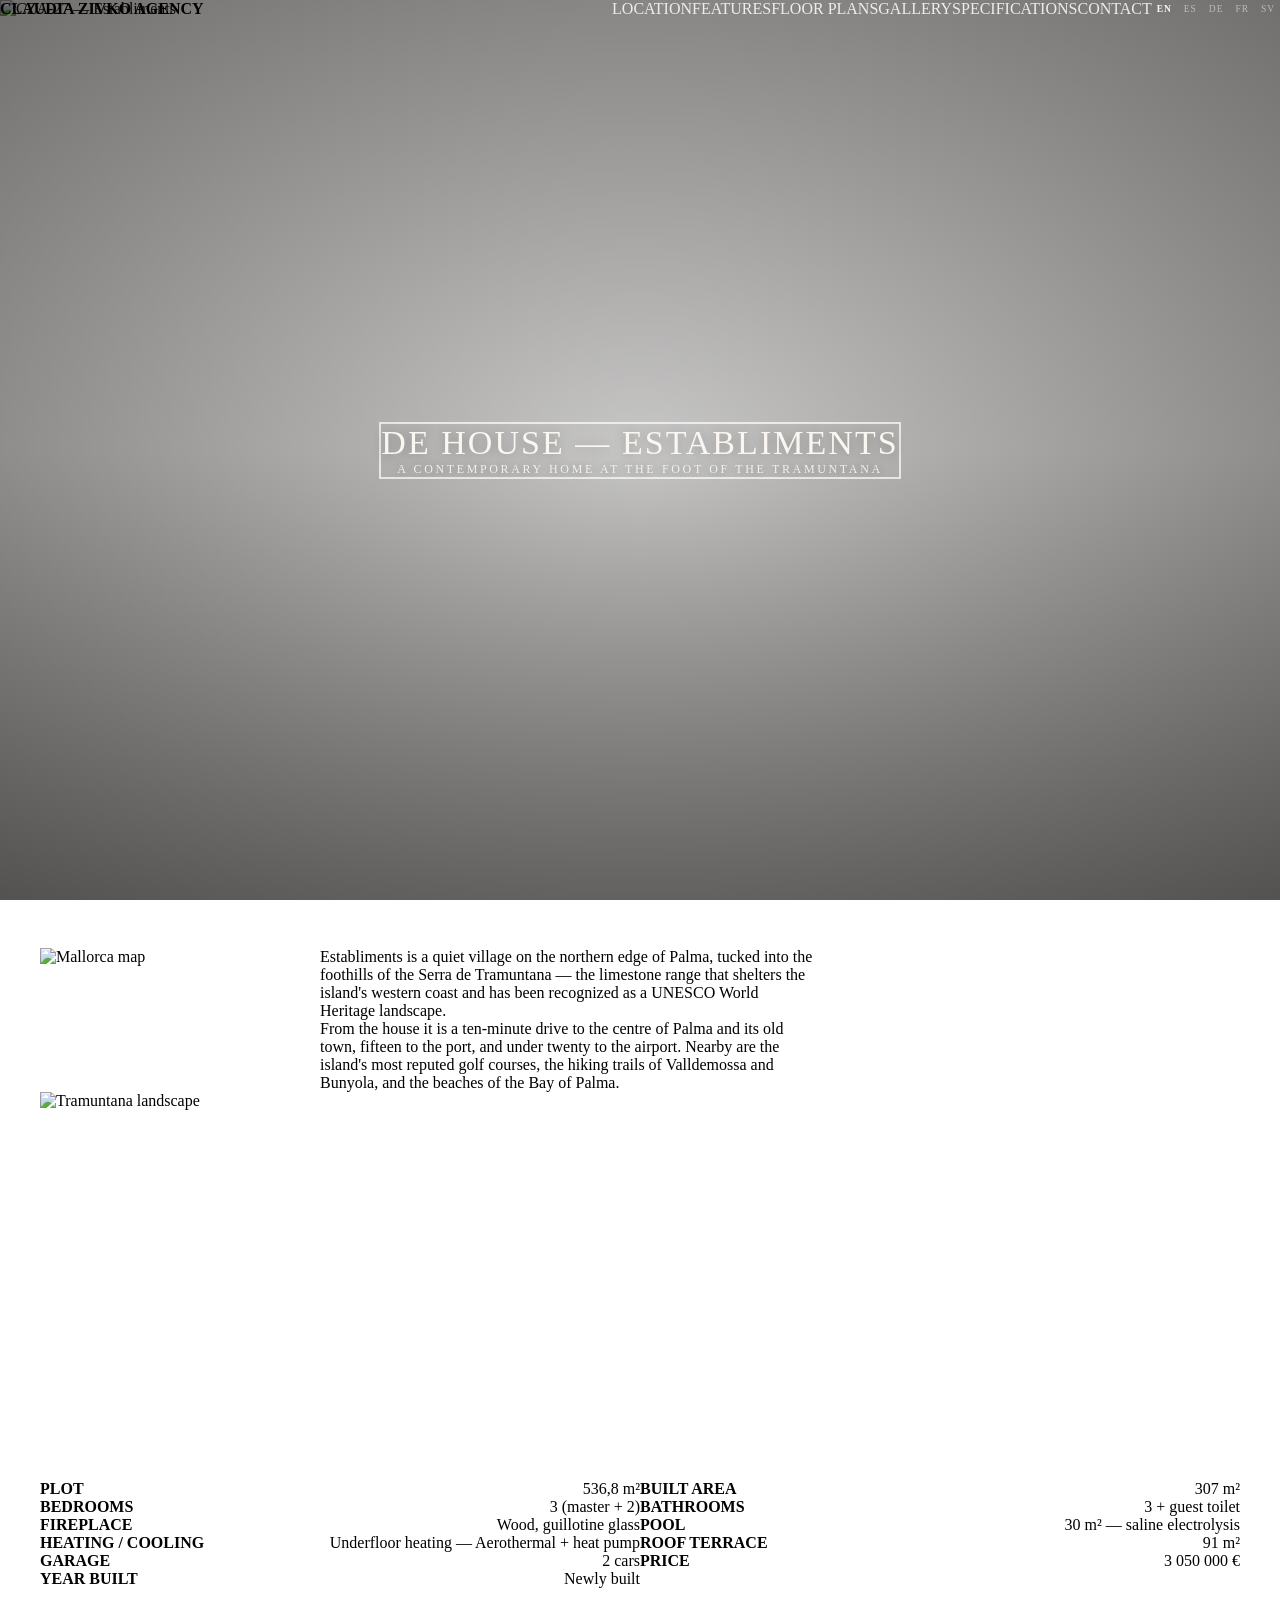
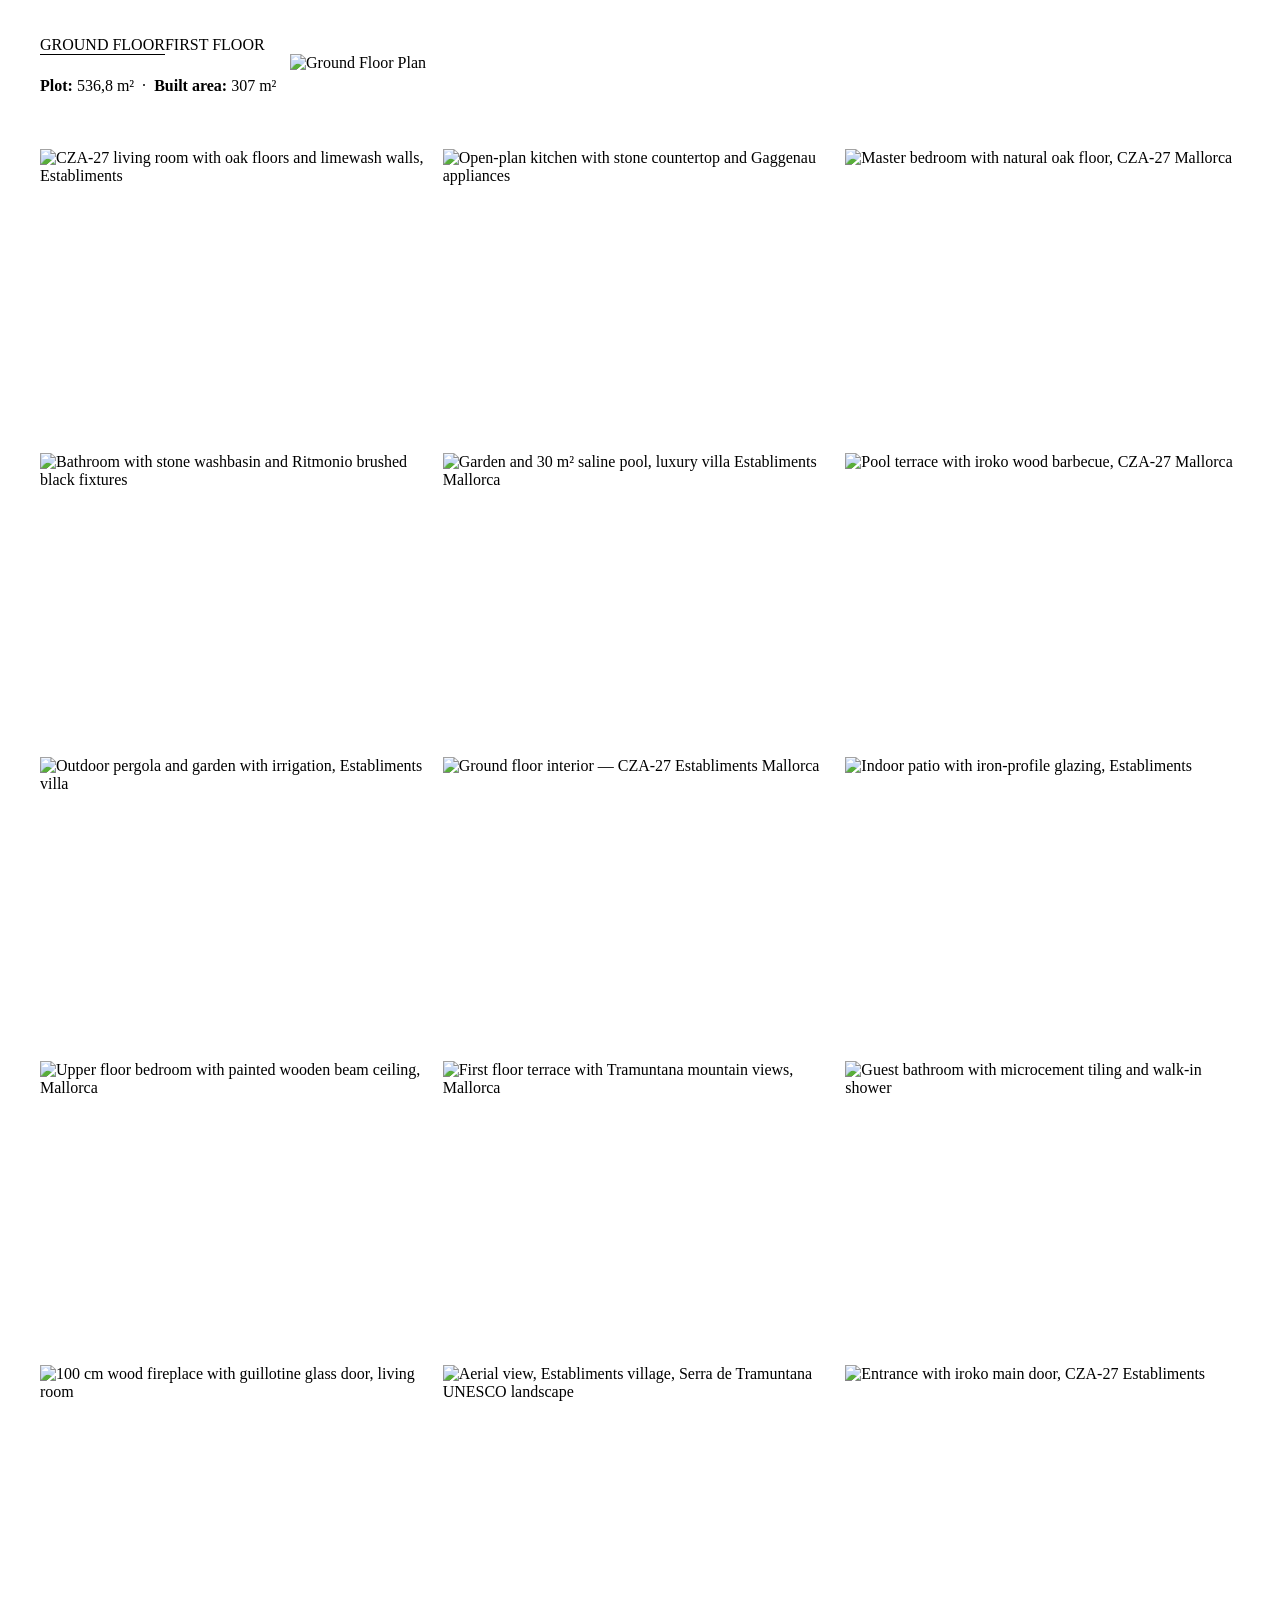
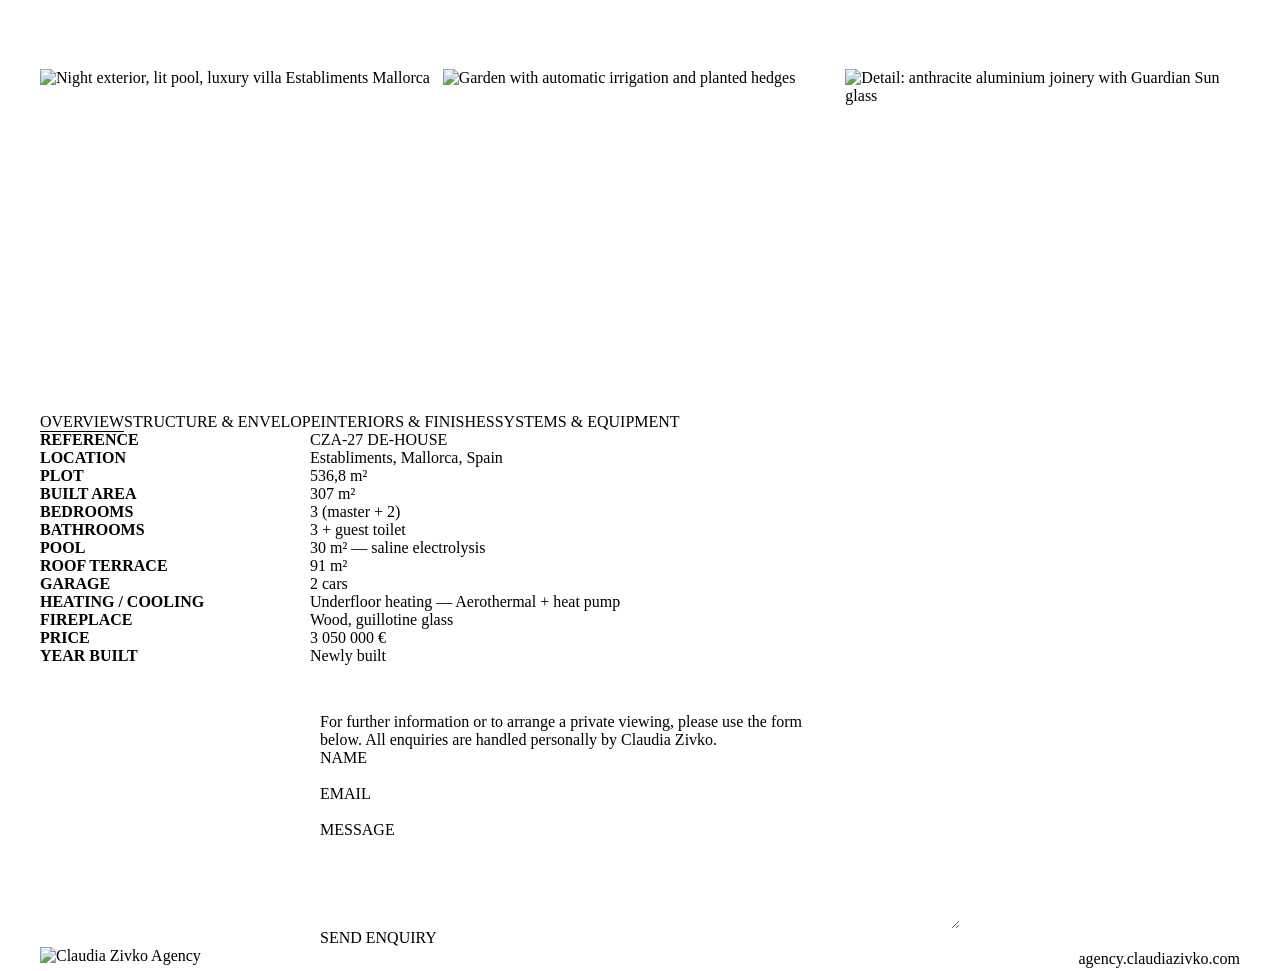
==== commit 1649f8bc: "Fix hero title and taglines in all non-English translations; align OG/Twitter card image to photos/3" ====
--- a/index.html
+++ b/index.html
@@ -9,6 +9,7 @@
   <meta name="description" content="DE House Establiments — a contemporary new built home at the foot of the Tramuntana, Mallorca. 536 m² plot, pool, 10 min from Palma. 3 050 000 €.">
   <meta name="robots" content="index, follow">
   <link rel="canonical" href="https://dehouse.claudiazivko.com/">
+  <link rel="icon" href="assets/favicon.svg" type="image/svg+xml">
 
   <!-- Hreflang -->
   <link rel="alternate" hreflang="x-default" href="https://dehouse.claudiazivko.com/">
@@ -23,7 +24,7 @@
   <meta property="og:title" content="DE House Establiments — Mallorca">
   <meta property="og:description" content="Newly built 3-bedroom villa with pool and Tramuntana views, 10 min from Palma. 536 m² plot. 3 050 000 €.">
   <meta property="og:url" content="https://dehouse.claudiazivko.com/">
-  <meta property="og:image" content="https://dehouse.claudiazivko.com/photos/1.jpg">
+  <meta property="og:image" content="https://dehouse.claudiazivko.com/photos/3.jpg?v=3">
   <meta property="og:image:width" content="1200">
   <meta property="og:image:height" content="800">
   <meta property="og:locale" content="en_GB">
@@ -37,7 +38,7 @@
   <meta name="twitter:card" content="summary_large_image">
   <meta name="twitter:title" content="DE House Establiments — Mallorca">
   <meta name="twitter:description" content="Newly built 3-bedroom villa with pool, 10 min from Palma. 536 m² plot. 3 050 000 €.">
-  <meta name="twitter:image" content="https://dehouse.claudiazivko.com/photos/1.jpg">
+  <meta name="twitter:image" content="https://dehouse.claudiazivko.com/photos/3.jpg?v=3">
 
   <meta name="google-site-verification" content="FiU-iV3Y51I0BJJZxSwWlIxRJF8kvoWZKI1OLbs8O7E">
 
--- a/style.css
+++ b/style.css
@@ -173,11 +173,13 @@
   object-position: center;
 }
 
-/* Darkening overlay for contrast */
+/* Darkening overlay + soft vignette gradient */
 .hero-overlay {
   position: absolute;
   inset: 0;
-  background: rgba(20, 17, 14, 0.35);
+  background:
+    radial-gradient(ellipse at center, rgba(20,17,14,0.10) 0%, rgba(20,17,14,0.50) 100%),
+    linear-gradient(to bottom, rgba(20,17,14,0.20) 0%, rgba(20,17,14,0.15) 50%, rgba(20,17,14,0.45) 100%);
   z-index: 1;
 }
 
@@ -203,20 +205,22 @@
 
 .hero-title {
   font-family: var(--font-display);
-  font-weight: 300;
+  font-weight: 400;
   font-size: clamp(20px, 2.8vw, 34px);
-  letter-spacing: 0.04em;
-  color: var(--cream-50);
+  letter-spacing: 0.06em;
+  color: rgba(250, 247, 242, 1);
   line-height: var(--lh-tight);
+  text-shadow: 0 1px 12px rgba(0,0,0,0.25);
 }
 
 .hero-tagline {
   font-family: var(--font-body);
-  font-weight: 300;
-  font-size: clamp(11px, 1.2vw, 13px);
-  letter-spacing: 0.18em;
-  text-transform: uppercase;
-  color: rgba(250, 247, 242, 0.70);
+  font-weight: 500;
+  font-size: clamp(10px, 1.1vw, 12px);
+  letter-spacing: 0.22em;
+  text-transform: uppercase;
+  color: rgba(250, 247, 242, 0.90);
+  text-shadow: 0 1px 8px rgba(0,0,0,0.30);
 }
 
 @media (max-width: 480px) {
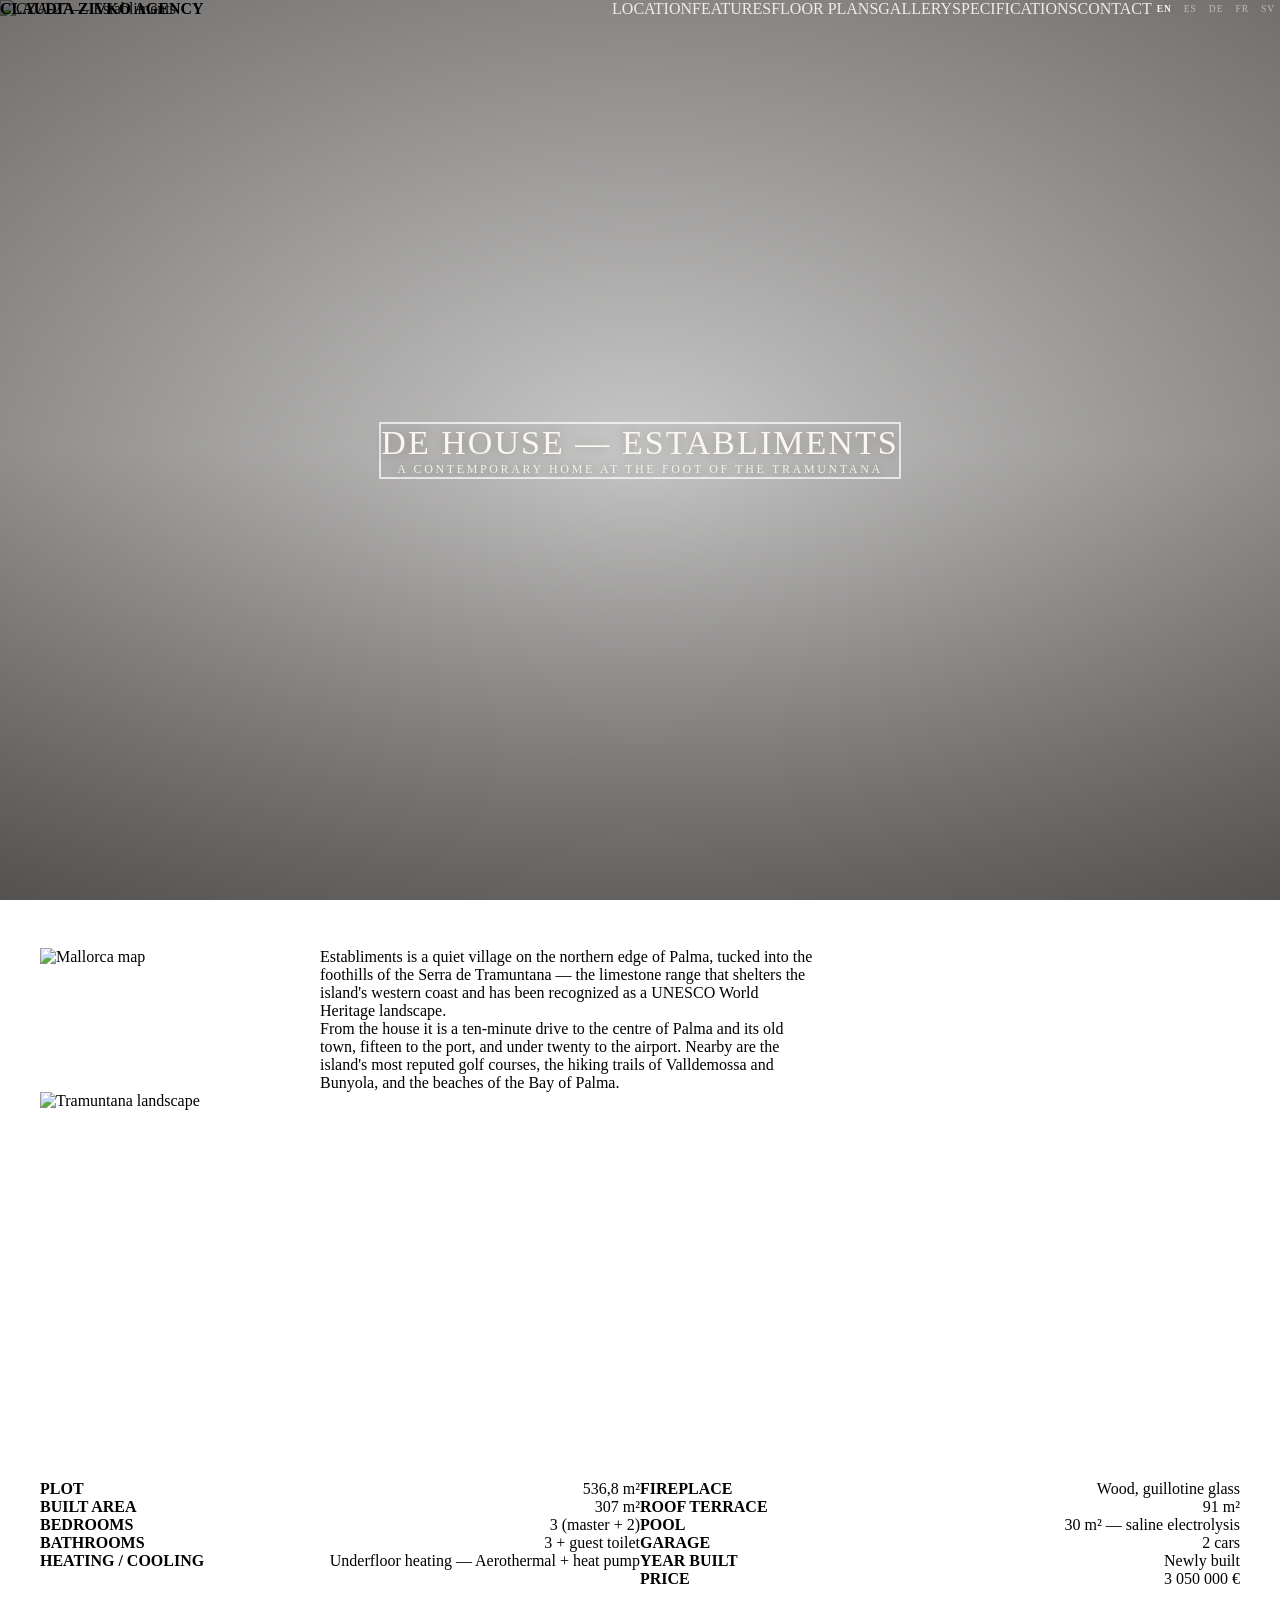
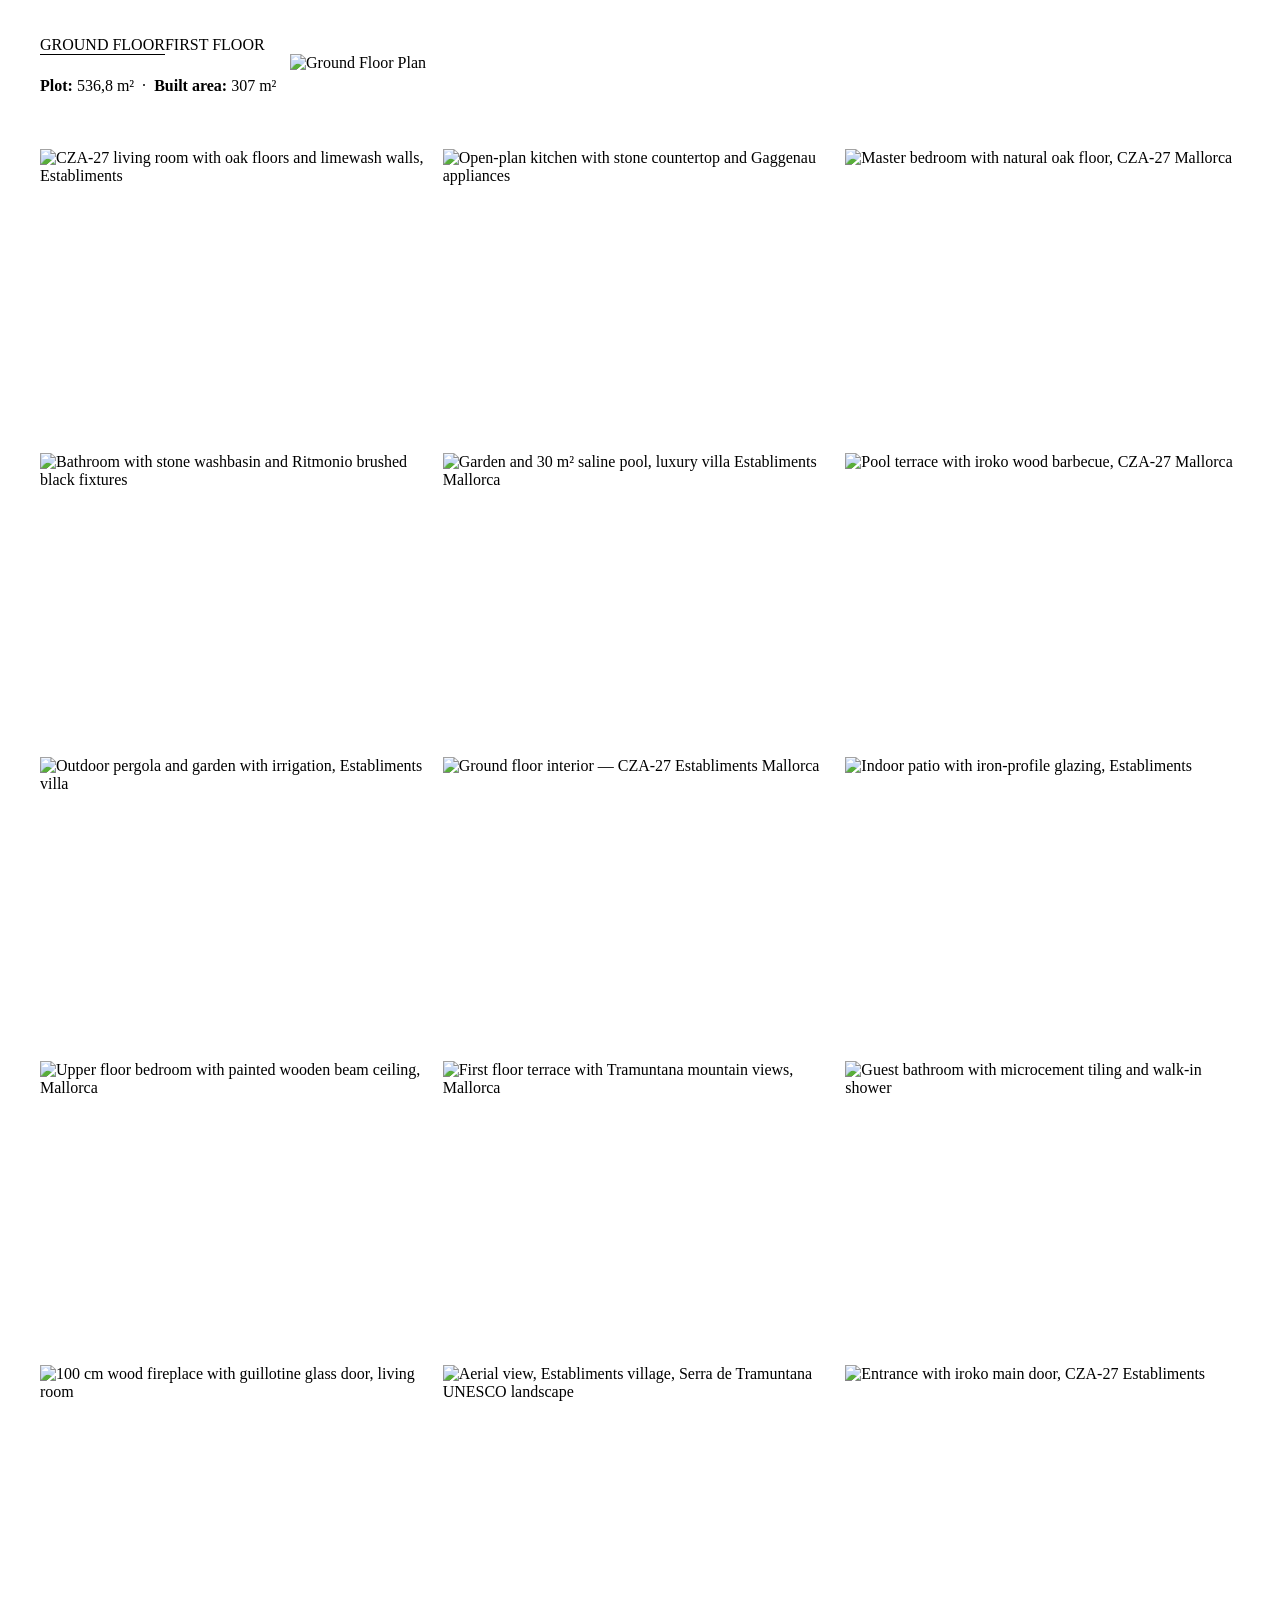
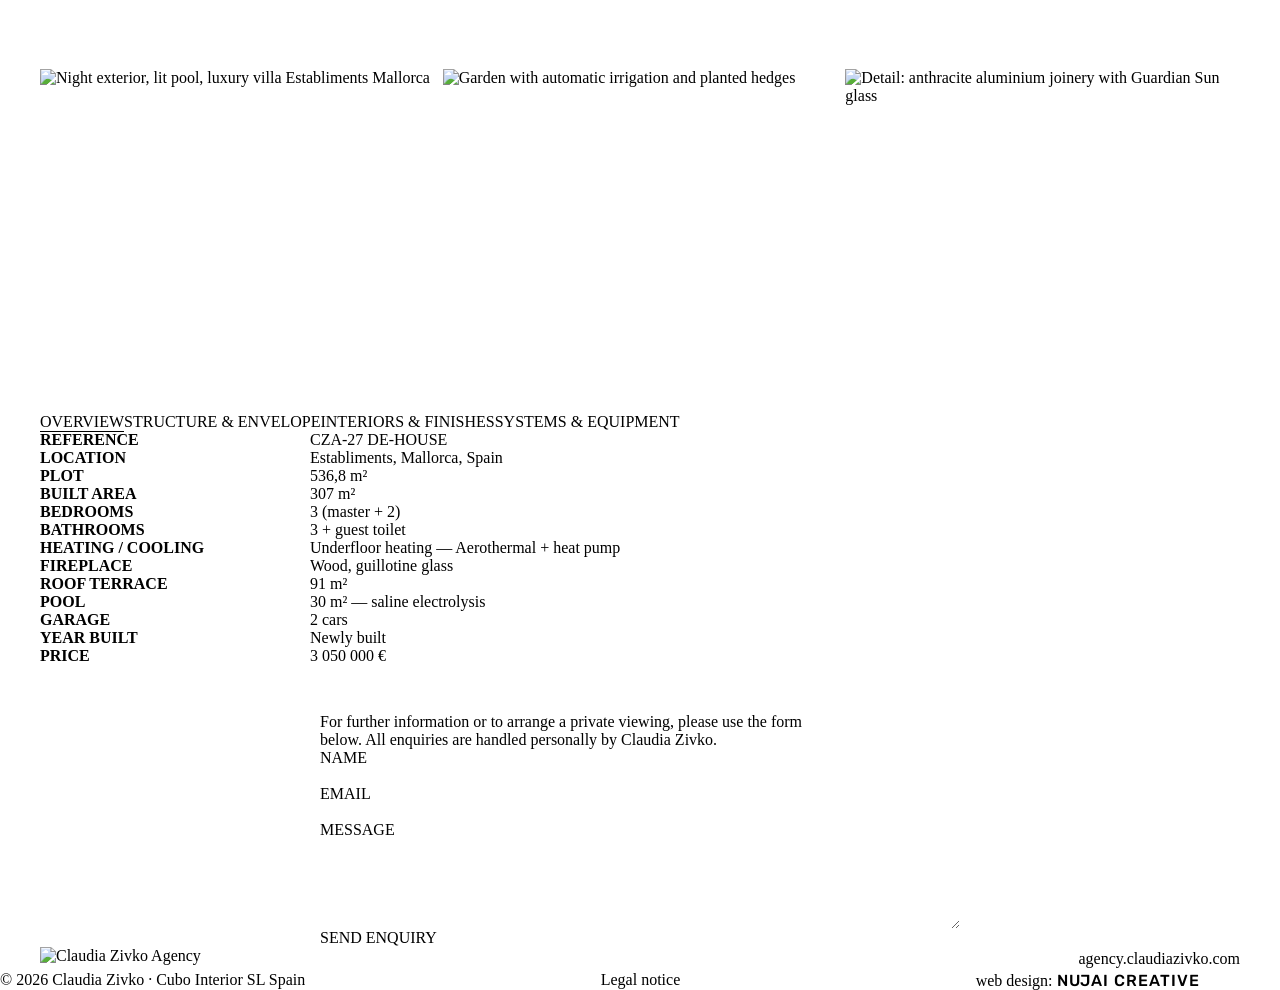
==== commit eed002fc: "Update property feature ordering" ====
--- a/index.html
+++ b/index.html
@@ -41,6 +41,10 @@
   <meta name="twitter:image" content="https://dehouse.claudiazivko.com/photos/3.jpg?v=3">
 
   <meta name="google-site-verification" content="FiU-iV3Y51I0BJJZxSwWlIxRJF8kvoWZKI1OLbs8O7E">
+
+  <link rel="preconnect" href="https://fonts.googleapis.com">
+  <link rel="preconnect" href="https://fonts.gstatic.com" crossorigin>
+  <link href="https://fonts.googleapis.com/css2?family=Rubik:wght@500&display=swap" rel="stylesheet">
 
   <link rel="stylesheet" href="colors_and_type.css">
   <link rel="stylesheet" href="style.css">
@@ -116,13 +120,13 @@
           <div class="feature-item"><dt data-i18n="features.label.built_area">Built area</dt><dd>307 m²</dd></div>
           <div class="feature-item"><dt data-i18n="features.label.bedrooms">Bedrooms</dt><dd data-i18n="features.value.bedrooms">3 (master + 2)</dd></div>
           <div class="feature-item"><dt data-i18n="features.label.bathrooms">Bathrooms</dt><dd data-i18n="features.value.bathrooms">3 + guest toilet</dd></div>
+          <div class="feature-item"><dt data-i18n="features.label.heating">Heating / Cooling</dt><dd data-i18n="features.value.heating">Underfloor heating — Aerothermal + heat pump</dd></div>
           <div class="feature-item"><dt data-i18n="features.label.fireplace">Fireplace</dt><dd data-i18n="features.value.fireplace">Wood, guillotine glass</dd></div>
+          <div class="feature-item"><dt data-i18n="features.label.roof_terrace">Roof terrace</dt><dd>91 m²</dd></div>
           <div class="feature-item"><dt data-i18n="features.label.pool">Pool</dt><dd data-i18n="features.value.pool">30 m² — saline electrolysis</dd></div>
-          <div class="feature-item"><dt data-i18n="features.label.heating">Heating / Cooling</dt><dd data-i18n="features.value.heating">Underfloor heating — Aerothermal + heat pump</dd></div>
-          <div class="feature-item"><dt data-i18n="features.label.roof_terrace">Roof terrace</dt><dd>91 m²</dd></div>
           <div class="feature-item"><dt data-i18n="features.label.garage">Garage</dt><dd data-i18n="features.value.garage">2 cars</dd></div>
+          <div class="feature-item"><dt data-i18n="features.label.year_built">Year built</dt><dd data-i18n="features.value.year_built">Newly built</dd></div>
           <div class="feature-item"><dt data-i18n="features.label.price">Price</dt><dd>3 050 000 €</dd></div>
-          <div class="feature-item"><dt data-i18n="features.label.year_built">Year built</dt><dd data-i18n="features.value.year_built">Newly built</dd></div>
         </dl>
       </div>
     </div>
@@ -197,13 +201,13 @@
             <tr><td class="spec-label" data-i18n="specs.overview.label.built_area">Built area</td><td>307 m²</td></tr>
             <tr><td class="spec-label" data-i18n="specs.overview.label.bedrooms">Bedrooms</td><td data-i18n="specs.overview.value.bedrooms">3 (master + 2)</td></tr>
             <tr><td class="spec-label" data-i18n="specs.overview.label.bathrooms">Bathrooms</td><td data-i18n="specs.overview.value.bathrooms">3 + guest toilet</td></tr>
-            <tr><td class="spec-label" data-i18n="specs.overview.label.pool">Pool</td><td data-i18n="specs.overview.value.pool">30 m² — saline electrolysis</td></tr>
-            <tr><td class="spec-label" data-i18n="specs.overview.label.roof_terrace">Roof terrace</td><td>91 m²</td></tr>
-            <tr><td class="spec-label" data-i18n="specs.overview.label.garage">Garage</td><td data-i18n="specs.overview.value.garage">2 cars</td></tr>
             <tr><td class="spec-label" data-i18n="specs.overview.label.heating">Heating / Cooling</td><td data-i18n="specs.overview.value.heating">Underfloor heating — Aerothermal + heat pump</td></tr>
             <tr><td class="spec-label" data-i18n="specs.overview.label.fireplace">Fireplace</td><td data-i18n="specs.overview.value.fireplace">Wood, guillotine glass</td></tr>
+            <tr><td class="spec-label" data-i18n="specs.overview.label.roof_terrace">Roof terrace</td><td>91 m²</td></tr>
+            <tr><td class="spec-label" data-i18n="specs.overview.label.pool">Pool</td><td data-i18n="specs.overview.value.pool">30 m² — saline electrolysis</td></tr>
+            <tr><td class="spec-label" data-i18n="specs.overview.label.garage">Garage</td><td data-i18n="specs.overview.value.garage">2 cars</td></tr>
+            <tr><td class="spec-label" data-i18n="specs.overview.label.year_built">Year built</td><td data-i18n="specs.overview.value.year_built">Newly built</td></tr>
             <tr><td class="spec-label" data-i18n="specs.overview.label.price">Price</td><td>3 050 000 €</td></tr>
-            <tr><td class="spec-label" data-i18n="specs.overview.label.year_built">Year built</td><td data-i18n="specs.overview.value.year_built">Newly built</td></tr>
           </tbody>
         </table>
       </div>
@@ -284,6 +288,11 @@
         <img src="assets/logo-horizontal.png" alt="Claudia Zivko Agency" class="footer-logo">
       </a>
       <a href="https://agency.claudiazivko.com/" class="footer-agency-link footer-agency-text">agency.claudiazivko.com</a>
+    </div>
+    <div class="footer-bottom">
+      <span class="footer-copy">© 2026 Claudia Zivko · Cubo Interior SL Spain</span>
+      <a href="terms.html" class="footer-legal">Legal notice</a>
+      <span class="footer-design">web design: <a href="https://nujai.es/" class="footer-nujai" target="_blank" rel="noopener">NUJAI CREATIVE</a></span>
     </div>
   </footer>
 
--- a/style.css
+++ b/style.css
@@ -331,7 +331,21 @@
   gap: var(--space-5);
 }
 
-.feature-item:nth-last-child(-n+2) { border-bottom: none; }
+@media (min-width: 601px) {
+  .feature-item:nth-child(1) { grid-column: 1; grid-row: 1; }
+  .feature-item:nth-child(2) { grid-column: 1; grid-row: 2; }
+  .feature-item:nth-child(3) { grid-column: 1; grid-row: 3; }
+  .feature-item:nth-child(4) { grid-column: 1; grid-row: 4; }
+  .feature-item:nth-child(5) { grid-column: 1; grid-row: 5; }
+  .feature-item:nth-child(6) { grid-column: 2; grid-row: 1; }
+  .feature-item:nth-child(7) { grid-column: 2; grid-row: 2; }
+  .feature-item:nth-child(8) { grid-column: 2; grid-row: 3; }
+  .feature-item:nth-child(9) { grid-column: 2; grid-row: 4; }
+  .feature-item:nth-child(10) { grid-column: 2; grid-row: 5; }
+  .feature-item:nth-child(11) { grid-column: 2; grid-row: 6; }
+  .feature-item:nth-child(5) { border-bottom: none; }
+  .feature-item:last-child { border-bottom: none; }
+}
 
 .feature-item dt {
   font-weight: 600;
@@ -651,6 +665,48 @@
 
 .footer-agency-text:hover { opacity: 0.7; }
 
+.footer-bottom {
+  max-width: 1200px;
+  margin: var(--space-5) auto 0;
+  padding-top: var(--space-4);
+  border-top: 1px solid var(--line-1);
+  display: flex;
+  align-items: center;
+  justify-content: space-between;
+  flex-wrap: wrap;
+  gap: var(--space-3);
+}
+
+.footer-copy,
+.footer-design {
+  font-size: var(--fs-caption);
+  letter-spacing: var(--tracking-wide);
+  color: var(--fg-3);
+}
+
+.footer-legal {
+  font-size: var(--fs-caption);
+  letter-spacing: var(--tracking-wide);
+  color: var(--fg-3);
+  text-decoration: none;
+  transition: opacity 240ms cubic-bezier(0.4, 0, 0.2, 1);
+}
+
+.footer-legal:hover { opacity: 0.55; }
+
+.footer-nujai {
+  font-family: 'Rubik', sans-serif;
+  font-weight: 500;
+  font-size: var(--fs-caption);
+  letter-spacing: 0.06em;
+  color: var(--fg-3);
+  text-decoration: none;
+  transition: opacity 240ms cubic-bezier(0.4, 0, 0.2, 1);
+}
+
+.footer-nujai:hover { opacity: 0.55; }
+
 @media (max-width: 480px) {
   .footer-inner { flex-direction: column; align-items: flex-start; gap: var(--space-3); }
-}
+  .footer-bottom { flex-direction: column; align-items: flex-start; gap: var(--space-2); }
+}
